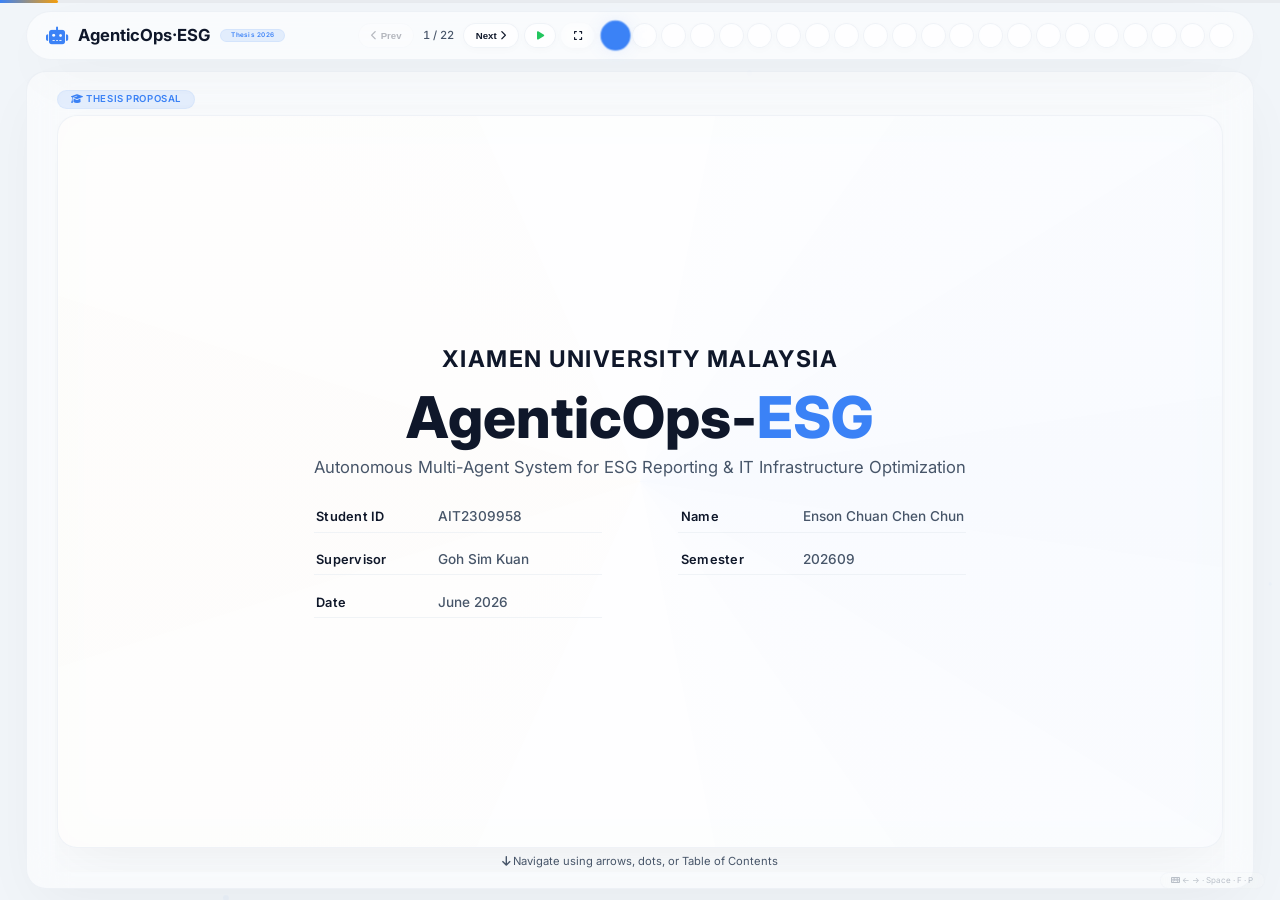
==== index.html @ 926085d3 "Update fmt.Println message from 'Hello' to 'Goodbye'" ====
<!DOCTYPE html>
<html lang="en">
<head>
    <meta charset="UTF-8" />
    <meta name="viewport" content="width=device-width, initial-scale=1.0" />
    <title>AgenticOps-ESG · Responsive Thesis</title>

    <!-- Google Fonts -->
    <link rel="preconnect" href="https://fonts.googleapis.com" />
    <link rel="preconnect" href="https://fonts.gstatic.com" crossorigin />
    <link href="https://fonts.googleapis.com/css2?family=Inter:opsz,wght@14..32,400;14..32,500;14..32,600;14..32,700;14..32,800&display=swap" rel="stylesheet" />

    <!-- Font Awesome -->
    <link rel="stylesheet" href="https://cdnjs.cloudflare.com/ajax/libs/font-awesome/6.5.0/css/all.min.css" />

    <style>
        /* ─── Reset & Base ─── */
        *,
        *::before,
        *::after {
            margin: 0;
            padding: 0;
            box-sizing: border-box;
        }

        :root {
            --primary: #0f172a;
            --primary-light: #1e293b;
            --accent: #3b82f6;
            --accent-light: #93c5fd;
            --accent-glow: rgba(59, 130, 246, 0.12);
            --gold: #f59e0b;
            --gold-dim: rgba(245, 158, 11, 0.06);
            --surface: #f1f5f9;
            --card: rgba(255, 255, 255, 0.75);
            --text: #0f172a;
            --text-light: #475569;
            --border: rgba(226, 232, 240, 0.5);
            --shadow: 0 20px 60px -12px rgba(0, 0, 0, 0.05);
            --shadow-hover: 0 30px 80px -12px rgba(0, 0, 0, 0.10);
            --radius: 20px;
            --radius-sm: 10px;
            --transition: 0.5s cubic-bezier(0.34, 1.56, 0.64, 1);
            --transition-smooth: 0.3s cubic-bezier(0.25, 0.46, 0.45, 0.94);
            --gantt-gap: clamp(2px, 0.3vw, 5px);
            --gantt-label-width: clamp(150px, 18vw, 260px); /* widened for full text */
        }

        html,
        body {
            height: 100%;
            width: 100%;
            overflow: hidden;
            font-family: 'Inter', -apple-system, BlinkMacSystemFont, sans-serif;
            background: var(--surface);
            color: var(--text);
            line-height: 1.5;
            -webkit-font-smoothing: antialiased;
        }

        /* ─── Particles ─── */
        #particles-canvas {
            position: fixed;
            top: 0;
            left: 0;
            width: 100%;
            height: 100%;
            z-index: 0;
            pointer-events: none;
            opacity: 0.2;
        }

        /* ─── Full Screen Container ─── */
        .slide-container {
            height: 100vh;
            width: 100vw;
            display: flex;
            flex-direction: column;
            padding: 1.2vh 2vw 1.2vh 2vw;
            background: transparent;
            overflow: hidden;
            position: relative;
            z-index: 1;
        }

        /* ─── Progress Bar ─── */
        .progress-wrap {
            position: fixed;
            top: 0;
            left: 0;
            width: 100%;
            height: 2.5px;
            background: rgba(0, 0, 0, 0.04);
            z-index: 1000;
            overflow: hidden;
        }
        .progress-bar {
            height: 100%;
            width: 0%;
            background: linear-gradient(90deg, var(--accent), var(--gold), var(--accent));
            background-size: 200% 100%;
            transition: width 0.7s cubic-bezier(0.34, 1.56, 0.64, 1);
            border-radius: 0 2px 2px 0;
            animation: shimmer 3s infinite linear;
            will-change: transform;
        }
        @keyframes shimmer {
            0% {
                background-position: -200% 0;
            }
            100% {
                background-position: 200% 0;
            }
        }

        /* ─── Navigation ─── */
        .slide-nav {
            display: flex;
            justify-content: space-between;
            align-items: center;
            padding: 0.6vh 1.2vw;
            border-radius: 60px;
            background: rgba(255, 255, 255, 0.6);
            backdrop-filter: blur(20px);
            -webkit-backdrop-filter: blur(20px);
            border: 1px solid var(--border);
            box-shadow: var(--shadow);
            flex-shrink: 0;
            flex-wrap: wrap;
            gap: 0.4vh;
            min-height: 5.5vh;
            position: relative;
            z-index: 10;
            margin-bottom: 1.2vh;
        }
        .slide-nav .brand {
            font-weight: 700;
            font-size: clamp(0.85rem, 1.3vw, 1.5rem);
            color: var(--primary);
            display: flex;
            align-items: center;
            gap: clamp(6px, 0.8vw, 12px);
            padding-left: clamp(2px, 0.3vw, 8px);
        }
        .slide-nav .brand i {
            color: var(--accent);
            font-size: clamp(1rem, 1.4vw, 1.7rem);
            animation: pulse-icon 3s ease-in-out infinite;
        }
        @keyframes pulse-icon {
            0%,
            100% {
                transform: scale(1) rotate(0deg);
            }
            50% {
                transform: scale(1.1) rotate(-4deg);
            }
        }
        .slide-nav .brand .badge-full {
            font-size: clamp(0.4rem, 0.5vw, 0.65rem);
            background: var(--accent-glow);
            color: var(--accent);
            padding: 1px 10px;
            border-radius: 40px;
            font-weight: 600;
            letter-spacing: 0.04em;
            border: 1px solid rgba(59, 130, 246, 0.08);
        }
        .slide-nav .controls {
            display: flex;
            align-items: center;
            gap: clamp(3px, 0.4vw, 8px);
        }
        .slide-nav .controls button {
            background: rgba(255, 255, 255, 0.4);
            border: 1px solid var(--border);
            border-radius: 40px;
            padding: 0.3vh 0.9vw;
            font-weight: 600;
            font-size: clamp(0.6rem, 0.75vw, 0.85rem);
            color: var(--text);
            cursor: pointer;
            transition: all var(--transition-smooth);
            display: inline-flex;
            align-items: center;
            gap: clamp(3px, 0.3vw, 6px);
            box-shadow: 0 2px 8px rgba(0, 0, 0, 0.02);
            position: relative;
            overflow: hidden;
            backdrop-filter: blur(4px);
            -webkit-backdrop-filter: blur(4px);
            min-height: 2.8vh;
        }
        .slide-nav .controls button::after {
            content: '';
            position: absolute;
            inset: 0;
            background: var(--accent-glow);
            opacity: 0;
            transition: opacity 0.3s;
            border-radius: 40px;
        }
        .slide-nav .controls button:hover::after {
            opacity: 1;
        }
        .slide-nav .controls button:hover {
            border-color: var(--accent);
            transform: translateY(-1px) scale(1.02);
            box-shadow: 0 6px 20px rgba(59, 130, 246, 0.10);
        }
        .slide-nav .controls button:active {
            transform: scale(0.95);
        }
        .slide-nav .controls button:disabled {
            opacity: 0.3;
            cursor: not-allowed;
            transform: none !important;
            box-shadow: none !important;
        }
        .slide-nav .controls button.fullscreen-btn {
            background: transparent;
            border-color: transparent;
        }
        .slide-nav .controls button.fullscreen-btn:hover {
            background: var(--accent-glow);
            border-color: var(--accent);
        }
        .slide-counter {
            font-weight: 500;
            color: var(--text-light);
            font-size: clamp(0.7rem, 0.8vw, 0.95rem);
            padding: 0 4px;
            min-width: 38px;
            text-align: center;
            font-variant-numeric: tabular-nums;
        }
        .slide-dots {
            display: flex;
            gap: clamp(3px, 0.3vw, 6px);
            margin: 0 clamp(3px, 0.3vw, 8px);
        }
        .slide-dots .dot {
            width: clamp(5px, 0.5vw, 8px);
            height: clamp(5px, 0.5vw, 8px);
            border-radius: 50%;
            background: var(--border);
            transition: all var(--transition);
            cursor: pointer;
            border: none;
            position: relative;
            border: 2px solid transparent;
        }
        .slide-dots .dot::after {
            content: '';
            position: absolute;
            inset: -3px;
            border-radius: 50%;
            border: 2px solid transparent;
            transition: all 0.3s;
        }
        .slide-dots .dot:hover {
            transform: scale(1.3);
            background: var(--accent);
        }
        .slide-dots .dot.active {
            background: var(--accent);
            transform: scale(1.2);
            box-shadow: 0 0 16px var(--accent-glow);
            border-color: var(--accent);
        }
        .slide-dots .dot.active::after {
            border-color: var(--accent);
        }
        .autoplay-btn .fa-play {
            color: #22c55e;
        }
        .autoplay-btn .fa-pause {
            color: #ef4444;
        }

        /* ─── Slides Wrapper ─── */
        .slides-wrapper {
            flex: 1;
            position: relative;
            overflow: hidden;
            border-radius: var(--radius);
            background: rgba(255, 255, 255, 0.5);
            backdrop-filter: blur(20px);
            -webkit-backdrop-filter: blur(20px);
            border: 1px solid var(--border);
            box-shadow: var(--shadow);
            padding: 1.8vh 2.2vw;
            min-height: 0;
            transition: box-shadow 0.4s ease;
            display: flex;
            flex-direction: column;
        }
        .slides-wrapper:hover {
            box-shadow: var(--shadow-hover);
        }

        .slide {
            display: none;
            height: 100%;
            width: 100%;
            overflow-y: auto;
            padding: 0.2vh 0.2vw;
            opacity: 0;
            transform: translateY(12px) scale(0.98);
            transition: opacity 0.5s ease, transform 0.5s ease;
            flex-direction: column;
            flex: 1;
        }
        .slide.active {
            display: flex;
            animation: slideIn 0.6s cubic-bezier(0.34, 1.56, 0.64, 1) forwards;
        }
        @keyframes slideIn {
            0% {
                opacity: 0;
                transform: translateY(20px) scale(0.97);
            }
            100% {
                opacity: 1;
                transform: translateY(0) scale(1);
            }
        }

        .slide::-webkit-scrollbar {
            width: 3px;
        }
        .slide::-webkit-scrollbar-track {
            background: transparent;
        }
        .slide::-webkit-scrollbar-thumb {
            background: var(--border);
            border-radius: 4px;
        }
        .slide::-webkit-scrollbar-thumb:hover {
            background: var(--accent);
        }

        /* ─── Staggered Children ─── */
        .slide .stagger {
            display: flex;
            flex-direction: column;
            flex: 1;
            height: 100%;
            gap: 0.4vh;
        }
        .slide .stagger>* {
            opacity: 0;
            transform: translateY(12px);
            animation: staggerIn 0.5s ease forwards;
            flex-shrink: 0;
        }
        .slide .stagger>*:nth-child(1) {
            animation-delay: 0.04s;
        }
        .slide .stagger>*:nth-child(2) {
            animation-delay: 0.08s;
        }
        .slide .stagger>*:nth-child(3) {
            animation-delay: 0.12s;
        }
        .slide .stagger>*:nth-child(4) {
            animation-delay: 0.16s;
        }
        .slide .stagger>*:nth-child(5) {
            animation-delay: 0.20s;
        }
        .slide .stagger>*:nth-child(6) {
            animation-delay: 0.24s;
        }
        .slide .stagger>*:nth-child(7) {
            animation-delay: 0.28s;
        }
        .slide .stagger>*:nth-child(8) {
            animation-delay: 0.32s;
        }
        .slide .stagger>*:nth-child(9) {
            animation-delay: 0.36s;
        }
        .slide .stagger>*:nth-child(10) {
            animation-delay: 0.40s;
        }
        @keyframes staggerIn {
            0% {
                opacity: 0;
                transform: translateY(12px);
            }
            100% {
                opacity: 1;
                transform: translateY(0);
            }
        }

        /* ─── Typography ─── */
        .slide h1 {
            font-size: clamp(2rem, 3.8vw, 4.8rem);
            font-weight: 800;
            letter-spacing: -0.03em;
            line-height: 1.1;
            color: var(--primary);
            margin-bottom: 0.6vh;
            background: linear-gradient(135deg, var(--primary), var(--accent));
            -webkit-background-clip: text;
            -webkit-text-fill-color: transparent;
            background-clip: text;
        }
        .slide h1 .highlight {
            background: linear-gradient(135deg, var(--accent), var(--gold), var(--accent));
            background-size: 300% 300%;
            -webkit-background-clip: text;
            -webkit-text-fill-color: transparent;
            background-clip: text;
            animation: gradient-shift 5s ease-in-out infinite;
        }
        @keyframes gradient-shift {
            0%,
            100% {
                background-position: 0% 50%;
            }
            50% {
                background-position: 100% 50%;
            }
        }
        .slide h2 {
            font-size: clamp(1.5rem, 2.8vw, 3.5rem);
            font-weight: 700;
            letter-spacing: -0.02em;
            color: var(--primary);
            margin-bottom: 0.6vh;
            display: flex;
            align-items: center;
            gap: clamp(6px, 0.8vw, 14px);
            flex-shrink: 0;
        }
        .slide h2 i {
            color: var(--accent);
            font-size: clamp(1.2rem, 2.2vw, 2.8rem);
            animation: float-icon 4s ease-in-out infinite;
        }
        @keyframes float-icon {
            0%,
            100% {
                transform: translateY(0) rotate(0deg);
            }
            50% {
                transform: translateY(-4px) rotate(3deg);
            }
        }
        .slide h3 {
            font-size: clamp(0.95rem, 1.2vw, 1.5rem);
            font-weight: 600;
            color: var(--primary-light);
            margin: 0.3vh 0 0.2vh 0;
        }
        .slide p,
        .slide li {
            color: var(--text-light);
            font-size: clamp(0.9rem, 1.1vw, 1.4rem);
            line-height: 1.5;
        }
        .slide ul,
        .slide ol {
            padding-left: clamp(12px, 1.2vw, 20px);
            margin: 0.2vh 0 0.4vh 0;
        }
        .slide li {
            margin-bottom: 0.1vh;
            transition: all 0.25s;
            cursor: default;
        }
        .slide li:hover {
            color: var(--primary);
            transform: translateX(4px);
        }
        .slide .tag {
            display: inline-block;
            background: var(--accent-glow);
            color: var(--accent);
            font-weight: 600;
            font-size: clamp(0.6rem, 0.7vw, 0.85rem);
            text-transform: uppercase;
            letter-spacing: 0.06em;
            padding: 0.15vh 1vw;
            border-radius: 40px;
            margin-bottom: 0.4vh;
            border: 1px solid rgba(59, 130, 246, 0.06);
            backdrop-filter: blur(4px);
            -webkit-backdrop-filter: blur(4px);
            flex-shrink: 0;
            width: fit-content;
        }

        /* ─── Front Card ─── */
        .front-card {
            background: rgba(255, 255, 255, 0.5);
            backdrop-filter: blur(20px);
            -webkit-backdrop-filter: blur(20px);
            border-radius: var(--radius);
            padding: 2.5vh 3vw;
            border: 1px solid var(--border);
            margin: 0.2vh 0 0.4vh 0;
            text-align: center;
            transition: all var(--transition);
            position: relative;
            overflow: hidden;
            box-shadow: var(--shadow);
            flex: 1;
            display: flex;
            flex-direction: column;
            justify-content: center;
        }
        .front-card::before {
            content: '';
            position: absolute;
            top: -50%;
            left: -50%;
            width: 200%;
            height: 200%;
            background: conic-gradient(from 0deg, transparent, var(--accent-glow), transparent, var(--gold-dim), transparent);
            animation: spin-glow 15s linear infinite;
            opacity: 0.25;
            pointer-events: none;
        }
        @keyframes spin-glow {
            0% {
                transform: rotate(0deg);
            }
            100% {
                transform: rotate(360deg);
            }
        }
        .front-card:hover {
            border-color: var(--accent);
            transform: translateY(-2px);
            box-shadow: var(--shadow-hover);
        }

        /* ─── Front Page Info Grid ─── */
        .front-card .uni-name {
            font-size: clamp(1.2rem, 1.8vw, 2.4rem);
            font-weight: 700;
            color: var(--primary);
            letter-spacing: 0.06em;
            position: relative;
            z-index: 1;
            padding: 0.2vh 0;
        }
        .front-card .thesis-title {
            font-size: clamp(2.2rem, 4.5vw, 6rem);
            font-weight: 800;
            color: var(--primary);
            margin: 0.6vh 0 0.2vh 0;
            line-height: 1.1;
            position: relative;
            z-index: 1;
            padding: 0.2vh 0;
        }
        .front-card .thesis-title .hl {
            color: var(--accent);
        }
        .front-card .subtitle {
            font-size: clamp(0.9rem, 1.3vw, 1.7rem);
            color: var(--text-light);
            margin-bottom: 0.8vh;
            position: relative;
            z-index: 1;
            padding: 0.2vh 0;
        }
        .front-card .info-grid {
            display: grid;
            grid-template-columns: 1fr 1fr;
            gap: 1.2vh 6vw;
            max-width: 680px;
            margin: 0 auto;
            text-align: left;
            position: relative;
            z-index: 1;
            padding: 0.4vh 0;
        }
        .front-card .info-grid .info-item {
            display: flex;
            align-items: baseline;
            gap: 12px;
            padding: 0.6vh 0.2vw;
            border-bottom: 1px solid var(--border);
            transition: all 0.25s;
            min-width: 0;
        }
        .front-card .info-grid .info-item:hover {
            border-bottom-color: var(--accent);
            transform: translateX(4px);
        }
        .front-card .info-grid .info-item .label {
            font-weight: 600;
            color: var(--primary);
            min-width: clamp(80px, 10vw, 110px);
            font-size: clamp(0.8rem, 0.9vw, 1.1rem);
            flex-shrink: 0;
            letter-spacing: 0.02em;
        }
        .front-card .info-grid .info-item .value {
            color: var(--text-light);
            font-size: clamp(0.85rem, 0.95vw, 1.15rem);
            word-break: break-word;
            flex: 1;
            font-weight: 500;
        }

        /* ─── TOC ─── */
        .toc-detailed {
            display: grid;
            grid-template-columns: 1fr 1fr;
            gap: 0.2vh 1.2vw;
            margin: 0.3vh 0 0.2vh 0;
            align-content: start;
            flex: 1;
            padding: 0.2vh 0;
        }
        .toc-detailed .toc-item {
            display: flex;
            align-items: center;
            gap: 8px;
            padding: 0.3vh 0.6vw;
            border-radius: var(--radius-sm);
            border: 1px solid var(--border);
            cursor: pointer;
            transition: all var(--transition);
            background: rgba(255, 255, 255, 0.3);
            backdrop-filter: blur(4px);
            -webkit-backdrop-filter: blur(4px);
            text-decoration: none;
            color: var(--text);
        }
        .toc-detailed .toc-item:hover {
            background: var(--accent-glow);
            transform: translateX(4px) scale(1.01);
            border-color: var(--accent);
            box-shadow: 0 4px 16px rgba(59, 130, 246, 0.04);
            color: var(--accent);
        }
        .toc-detailed .toc-item .toc-num {
            font-weight: 700;
            color: var(--accent);
            min-width: 24px;
            font-size: clamp(0.7rem, 0.8vw, 1rem);
        }
        .toc-detailed .toc-item .toc-title {
            font-weight: 500;
            font-size: clamp(0.75rem, 0.85vw, 1.05rem);
        }
        .toc-detailed .toc-item .toc-sub {
            font-size: clamp(0.6rem, 0.7vw, 0.85rem);
            color: var(--text-light);
            margin-left: 2px;
        }
        .toc-detailed .toc-item .toc-sub::before {
            content: "· ";
        }

        /* ─── Cards ─── */
        .intro-grid,
        .prob-grid {
            display: grid;
            gap: 0.6vh 0.8vw;
            margin: 0.3vh 0 0.4vh 0;
            flex: 1;
            padding: 0.1vh 0;
        }
        .intro-grid {
            grid-template-columns: 1fr 1fr;
        }
        .prob-grid {
            grid-template-columns: repeat(3, 1fr);
        }

        .intro-grid .intro-card,
        .prob-grid .prob-card {
            background: rgba(255, 255, 255, 0.5);
            backdrop-filter: blur(10px);
            -webkit-backdrop-filter: blur(10px);
            border-radius: var(--radius-sm);
            padding: 1.2vh 1.2vw;
            border: 1px solid var(--border);
            transition: all var(--transition);
            cursor: default;
            box-shadow: var(--shadow);
            display: flex;
            flex-direction: column;
        }
        .intro-grid .intro-card:hover,
        .prob-grid .prob-card:hover {
            transform: translateY(-4px) scale(1.01);
            box-shadow: var(--shadow-hover);
            border-color: var(--accent);
        }
        .intro-grid .intro-card .card-icon,
        .prob-grid .prob-card .prob-icon {
            font-size: clamp(1.4rem, 2vw, 2.6rem);
            color: var(--accent);
            margin-bottom: 0.2vh;
            transition: all 0.4s;
        }
        .intro-grid .intro-card:hover .card-icon,
        .prob-grid .prob-card:hover .prob-icon {
            transform: scale(1.1) rotate(-6deg);
        }
        .intro-grid .intro-card ul,
        .prob-grid .prob-card ul {
            font-size: clamp(0.85rem, 1vw, 1.2rem);
            padding-left: 14px;
            flex: 1;
            margin: 0.1vh 0;
        }
        .intro-grid .intro-card h3,
        .prob-grid .prob-card .prob-title {
            font-weight: 700;
            font-size: clamp(0.9rem, 1.05vw, 1.3rem);
            color: var(--primary);
            margin-bottom: 0.1vh;
        }
        .prob-grid .prob-card .prob-icon {
            color: #ef4444;
        }
        .prob-grid .prob-card:nth-child(2) .prob-icon {
            color: #f59e0b;
        }
        .prob-grid .prob-card:nth-child(3) .prob-icon {
            color: #8b5cf6;
        }
        .prob-grid .prob-card {
            border-top: 3px solid #ef4444;
        }
        .prob-grid .prob-card:nth-child(2) {
            border-top-color: #f59e0b;
        }
        .prob-grid .prob-card:nth-child(3) {
            border-top-color: #8b5cf6;
        }

        .obj-grid {
            display: grid;
            grid-template-columns: repeat(3, 1fr);
            gap: 0.6vh 0.8vw;
            margin: 0.3vh 0 0.4vh 0;
            flex: 1;
            padding: 0.1vh 0;
        }
        .obj-grid .obj-card {
            background: rgba(255, 255, 255, 0.5);
            backdrop-filter: blur(10px);
            -webkit-backdrop-filter: blur(10px);
            border-radius: var(--radius-sm);
            padding: 1.2vh 1.2vw;
            border: 1px solid var(--border);
            transition: all var(--transition);
            text-align: center;
            cursor: default;
            position: relative;
            overflow: hidden;
            box-shadow: var(--shadow);
            display: flex;
            flex-direction: column;
            justify-content: center;
        }
        .obj-grid .obj-card::after {
            content: '';
            position: absolute;
            bottom: 0;
            left: 0;
            right: 0;
            height: 3px;
            background: linear-gradient(90deg, var(--accent), var(--gold));
            transform: scaleX(0);
            transition: transform 0.4s ease;
        }
        .obj-grid .obj-card:hover::after {
            transform: scaleX(1);
        }
        .obj-grid .obj-card:hover {
            transform: translateY(-4px) scale(1.01);
            border-color: var(--accent);
            box-shadow: var(--shadow-hover);
        }
        .obj-grid .obj-card .obj-icon {
            font-size: clamp(2rem, 2.8vw, 3.6rem);
            color: var(--accent);
            margin-bottom: 0.3vh;
            transition: all 0.4s;
        }
        .obj-grid .obj-card:hover .obj-icon {
            transform: scale(1.12) rotate(-8deg);
        }
        .obj-grid .obj-card .obj-title {
            font-weight: 700;
            font-size: clamp(0.9rem, 1.05vw, 1.3rem);
            color: var(--primary);
            margin-bottom: 0.1vh;
        }
        .obj-grid .obj-card .obj-desc {
            font-size: clamp(0.8rem, 0.95vw, 1.15rem);
            color: var(--text-light);
        }

        /* ─── Workflow ─── */
        .workflow-flow {
            display: flex;
            flex-wrap: wrap;
            gap: 0;
            margin: 0.3vh 0 0.4vh 0;
            background: rgba(255, 255, 255, 0.3);
            backdrop-filter: blur(10px);
            -webkit-backdrop-filter: blur(10px);
            border-radius: var(--radius-sm);
            padding: 0.6vh 0.4vw;
            border: 1px solid var(--border);
            align-items: stretch;
            justify-content: center;
            box-shadow: var(--shadow);
            flex: 1;
        }
        .workflow-flow .wf-step {
            flex: 1 1 clamp(60px, 10vw, 120px);
            background: rgba(255, 255, 255, 0.5);
            border-radius: var(--radius-sm);
            padding: 0.5vh 0.4vw;
            border: 1px solid var(--border);
            margin: 0 0.2vw;
            text-align: center;
            transition: all var(--transition);
            min-width: 55px;
            cursor: default;
            display: flex;
            flex-direction: column;
            align-items: center;
            justify-content: center;
            backdrop-filter: blur(4px);
            -webkit-backdrop-filter: blur(4px);
        }
        .workflow-flow .wf-step:hover {
            border-color: var(--accent);
            transform: translateY(-4px) scale(1.03);
            box-shadow: var(--shadow-hover);
            z-index: 2;
            background: rgba(255, 255, 255, 0.7);
        }
        .workflow-flow .wf-step .step-icon {
            font-size: clamp(1.2rem, 1.8vw, 2.4rem);
            color: var(--accent);
            margin-bottom: 0.1vh;
            transition: all 0.4s;
        }
        .workflow-flow .wf-step:hover .step-icon {
            transform: scale(1.15) rotate(-10deg);
        }
        .workflow-flow .wf-step .step-title {
            font-weight: 700;
            font-size: clamp(0.7rem, 0.8vw, 1rem);
            color: var(--primary);
        }
        .workflow-flow .wf-step .step-desc {
            font-size: clamp(0.5rem, 0.6vw, 0.75rem);
            color: var(--text-light);
            margin-top: 0.1vh;
        }
        .workflow-arrow {
            display: flex;
            align-items: center;
            justify-content: center;
            font-size: clamp(1rem, 1.2vw, 1.6rem);
            color: var(--accent);
            padding: 0 0.1vw;
            flex: 0 0 clamp(14px, 1.5vw, 26px);
            animation: arrow-pulse 2s ease-in-out infinite;
        }
        @keyframes arrow-pulse {
            0%,
            100% {
                transform: translateX(0);
                opacity: 0.4;
            }
            50% {
                transform: translateX(4px);
                opacity: 1;
            }
        }

        /* ─── Phase Diagrams ─── */
        .phase-diagram {
            display: flex;
            flex-wrap: wrap;
            gap: 0;
            margin: 0.3vh 0 0.4vh 0;
            background: rgba(255, 255, 255, 0.3);
            backdrop-filter: blur(10px);
            -webkit-backdrop-filter: blur(10px);
            border-radius: var(--radius-sm);
            padding: 0.6vh 0.6vw;
            border: 1px solid var(--border);
            align-items: stretch;
            box-shadow: var(--shadow);
            flex: 1;
        }
        .phase-diagram .phase-block {
            flex: 1 1 clamp(100px, 15vw, 200px);
            background: rgba(255, 255, 255, 0.5);
            border-radius: var(--radius-sm);
            padding: 0.6vh 0.8vw;
            border: 1px solid var(--border);
            margin: 0 0.2vw;
            transition: all var(--transition);
            cursor: default;
            display: flex;
            flex-direction: column;
            backdrop-filter: blur(4px);
            -webkit-backdrop-filter: blur(4px);
        }
        .phase-diagram .phase-block:hover {
            border-color: var(--accent);
            transform: translateY(-4px) scale(1.02);
            box-shadow: var(--shadow-hover);
            z-index: 2;
            background: rgba(255, 255, 255, 0.7);
        }
        .phase-diagram .phase-block .phase-title {
            font-weight: 800;
            font-size: clamp(0.9rem, 1.1vw, 1.4rem);
            color: var(--primary);
            border-bottom: 2px solid var(--accent);
            padding-bottom: 0.2vh;
            margin-bottom: 0.2vh;
        }
        .phase-diagram .phase-block .phase-title .num {
            color: var(--accent);
            margin-right: 4px;
        }
        .phase-diagram .phase-block ul {
            list-style: none;
            padding: 0;
            margin: 0;
            font-size: clamp(0.7rem, 0.8vw, 1rem);
            flex: 1;
        }
        .phase-diagram .phase-block ul li {
            padding: 0.1vh 0;
            border-bottom: 1px dashed var(--border);
            color: var(--text-light);
            transition: all 0.2s;
        }
        .phase-diagram .phase-block ul li:last-child {
            border-bottom: 0;
        }
        .phase-diagram .phase-block:hover ul li {
            color: var(--primary);
            transform: translateX(4px);
        }
        .phase-arrow-vis {
            display: flex;
            align-items: center;
            justify-content: center;
            font-size: clamp(1.2rem, 1.8vw, 2.4rem);
            color: var(--accent);
            padding: 0 0.2vw;
            flex: 0 0 clamp(20px, 2vw, 36px);
            animation: arrow-pulse 2s ease-in-out infinite;
        }

        /* ─── Research Phase 3-5 Grid ─── */
        .phase-grid {
            display: grid;
            grid-template-columns: repeat(3, 1fr);
            gap: 0.4vh 0.8vw;
            margin: 0.3vh 0 0.4vh 0;
            flex: 1;
            padding: 0.1vh 0;
        }
        .phase-grid .phase-card {
            background: rgba(255, 255, 255, 0.5);
            backdrop-filter: blur(10px);
            -webkit-backdrop-filter: blur(10px);
            border-radius: var(--radius-sm);
            padding: 1vh 1vw;
            border: 1px solid var(--border);
            transition: all var(--transition);
            cursor: default;
            box-shadow: var(--shadow);
            display: flex;
            flex-direction: column;
        }
        .phase-grid .phase-card:hover {
            transform: translateY(-4px) scale(1.01);
            border-color: var(--accent);
            box-shadow: var(--shadow-hover);
            background: rgba(255, 255, 255, 0.7);
        }
        .phase-grid .phase-card .p-title {
            font-weight: 700;
            font-size: clamp(1rem, 1.25vw, 1.5rem);
            color: var(--primary);
            margin-bottom: 0.2vh;
            border-bottom: 2px solid var(--gold);
            padding-bottom: 0.2vh;
        }
        .phase-grid .phase-card .cycle-row {
            display: flex;
            flex-wrap: wrap;
            gap: 0.2vh 0.4vw;
            margin-top: 0.1vh;
        }
        .phase-grid .phase-card .cycle-row .cycle-item {
            background: rgba(255, 255, 255, 0.4);
            border: 1px solid var(--border);
            border-radius: var(--radius-sm);
            padding: 0.3vh 0.5vw;
            flex: 1 1 60px;
            font-size: clamp(0.75rem, 0.85vw, 1.05rem);
            font-weight: 500;
            color: var(--text);
            text-align: center;
            transition: all var(--transition);
            cursor: default;
        }
        .phase-grid .phase-card .cycle-row .cycle-item:hover {
            border-color: var(--accent);
            background: var(--accent-glow);
            transform: scale(1.04) translateY(-2px);
        }
        .phase-grid .phase-card .cycle-row .cycle-item .c-label {
            font-weight: 700;
            color: var(--primary);
        }
        .phase-grid .phase-card .cycle-row .cycle-item .c-desc {
            font-weight: 400;
            color: var(--text-light);
            font-size: clamp(0.6rem, 0.7vw, 0.85rem);
        }
        .phase-grid .phase-card .cycle-detail {
            font-size: clamp(0.7rem, 0.85vw, 1.05rem);
            color: var(--text-light);
            margin-top: 0.2vh;
            padding: 0.3vh 0.5vw;
            background: rgba(255, 255, 255, 0.3);
            border-radius: 4px;
            border: 1px solid var(--border);
            backdrop-filter: blur(4px);
            -webkit-backdrop-filter: blur(4px);
        }

        /* ─── Architecture Visual ─── */
        .arch-visual {
            display: flex;
            flex-direction: column;
            gap: 0.2vh;
            margin: 0.2vh 0 0.3vh 0;
            border-radius: var(--radius-sm);
            overflow: hidden;
            border: 1px solid var(--border);
            background: rgba(255, 255, 255, 0.3);
            backdrop-filter: blur(10px);
            -webkit-backdrop-filter: blur(10px);
            box-shadow: var(--shadow);
            flex: 1;
        }
        .arch-visual .arch-row {
            display: flex;
            align-items: stretch;
            transition: all var(--transition);
            padding: 0.3vh 0.8vw;
            gap: 0.4vw;
            cursor: default;
            position: relative;
            border-left: 4px solid transparent;
            flex: 1;
        }
        .arch-visual .arch-row:hover {
            transform: scale(1.005) translateX(4px);
            background: rgba(255, 255, 255, 0.5);
            box-shadow: var(--shadow);
        }
        .arch-visual .arch-row .layer-label {
            font-weight: 700;
            font-size: clamp(0.7rem, 0.85vw, 1.05rem);
            min-width: clamp(80px, 10vw, 150px);
            display: flex;
            align-items: center;
            gap: clamp(4px, 0.4vw, 8px);
            color: var(--primary);
            transition: all 0.3s;
        }
        .arch-visual .arch-row:hover .layer-label {
            color: var(--accent);
        }
        .arch-visual .arch-row .layer-label i {
            font-size: clamp(0.8rem, 1vw, 1.3rem);
            transition: all 0.4s;
        }
        .arch-visual .arch-row:hover .layer-label i {
            transform: scale(1.15) rotate(-6deg);
        }
        .arch-visual .arch-row .layer-components {
            display: flex;
            flex-wrap: wrap;
            align-items: center;
            gap: 0.1vh 0.3vw;
            flex: 1;
        }
        .arch-visual .arch-row .layer-components .comp {
            background: rgba(255, 255, 255, 0.4);
            backdrop-filter: blur(4px);
            -webkit-backdrop-filter: blur(4px);
            border-radius: 40px;
            padding: 0.1vh 0.5vw;
            font-size: clamp(0.55rem, 0.65vw, 0.8rem);
            font-weight: 500;
            border: 1px solid var(--border);
            color: var(--text);
            white-space: nowrap;
            transition: all 0.3s;
        }
        .arch-visual .arch-row:hover .layer-components .comp {
            background: rgba(255, 255, 255, 0.8);
            transform: scale(1.03);
            border-color: var(--accent);
        }
        .arch-visual .arch-row.l6 {
            border-left-color: #06b6d4;
        }
        .arch-visual .arch-row.l5 {
            border-left-color: #ef4444;
        }
        .arch-visual .arch-row.l4 {
            border-left-color: #f59e0b;
        }
        .arch-visual .arch-row.l3 {
            border-left-color: #8b5cf6;
        }
        .arch-visual .arch-row.l2 {
            border-left-color: #3b82f6;
        }
        .arch-visual .arch-row.l1 {
            border-left-color: #22c55e;
        }

        /* ─── Layer Detail ─── */
        .layer-detail {
            background: rgba(255, 255, 255, 0.4);
            backdrop-filter: blur(10px);
            -webkit-backdrop-filter: blur(10px);
            border-radius: var(--radius-sm);
            padding: 0.8vh 1vw;
            margin-bottom: 0.3vh;
            border-left: 4px solid var(--accent);
            transition: all var(--transition);
            cursor: default;
            border: 1px solid var(--border);
            box-shadow: var(--shadow);
        }
        .layer-detail:hover {
            transform: translateX(4px) scale(1.005);
            box-shadow: var(--shadow-hover);
            background: rgba(255, 255, 255, 0.6);
        }
        .layer-detail .layer-head {
            font-weight: 700;
            font-size: clamp(0.95rem, 1.2vw, 1.4rem);
            color: var(--primary);
            display: flex;
            align-items: center;
            gap: clamp(4px, 0.4vw, 8px);
        }
        .layer-detail .layer-tags {
            display: flex;
            flex-wrap: wrap;
            gap: 0.15vh 0.3vw;
            margin: 0.2vh 0;
        }
        .layer-detail .layer-tags span {
            background: rgba(255, 255, 255, 0.5);
            border: 1px solid var(--border);
            border-radius: 40px;
            padding: 0.1vh 0.6vw;
            font-size: clamp(0.7rem, 0.8vw, 1rem);
            color: var(--text-light);
            font-weight: 500;
            transition: all 0.3s;
        }
        .layer-detail:hover .layer-tags span {
            border-color: var(--accent);
            background: var(--accent-glow);
            transform: scale(1.03);
        }
        .layer-detail .layer-desc {
            font-size: clamp(0.8rem, 0.95vw, 1.15rem);
            color: var(--text-light);
            margin-top: 0.1vh;
        }

        /* ─── Stat Cards ─── */
        .stat-card {
            background: rgba(255, 255, 255, 0.4);
            backdrop-filter: blur(10px);
            -webkit-backdrop-filter: blur(10px);
            border-radius: var(--radius-sm);
            padding: 0.6vh 0.8vw;
            border: 1px solid var(--border);
            transition: all var(--transition);
            cursor: default;
            box-shadow: var(--shadow);
        }
        .stat-card:hover {
            transform: translateY(-4px) scale(1.01);
            border-color: var(--accent);
            box-shadow: var(--shadow-hover);
            background: rgba(255, 255, 255, 0.6);
        }
        .stat-card .number {
            font-size: clamp(1.8rem, 3vw, 4rem);
            font-weight: 800;
            color: var(--primary);
        }
        .stat-card .number .accent {
            color: var(--accent);
        }
        .stat-card .icon {
            font-size: clamp(1.2rem, 1.6vw, 2rem);
            color: var(--accent);
            margin-bottom: 0.1vh;
            transition: all 0.4s;
        }
        .stat-card:hover .icon {
            transform: scale(1.12) rotate(-6deg);
        }
        .stat-card .label {
            font-size: clamp(0.75rem, 0.85vw, 1.05rem);
            color: var(--text-light);
            font-weight: 500;
        }
        .stat-card ul {
            font-size: clamp(0.7rem, 0.8vw, 1rem);
            padding-left: 14px;
            margin: 0.1vh 0;
        }

        /* ─── Gantt Chart – Detailed & Structured ─── */
        .gantt-container {
            background: rgba(255, 255, 255, 0.3);
            backdrop-filter: blur(10px);
            -webkit-backdrop-filter: blur(10px);
            border-radius: var(--radius-sm);
            padding: 0.6vh 0.6vw;
            border: 1px solid var(--border);
            margin: 0.2vh 0 0.3vh 0;
            overflow-x: auto;
            box-shadow: var(--shadow);
            flex: 1;
            display: flex;
            flex-direction: column;
            min-height: 0;
        }

        .gantt-week-labels {
            display: grid;
            grid-template-columns: var(--gantt-label-width) repeat(12, 1fr);
            gap: var(--gantt-gap);
            padding: 0.1vh 0 0.15vh 0;
            font-size: clamp(0.4rem, 0.5vw, 0.6rem);
            font-weight: 600;
            color: var(--text-light);
            border-bottom: 2px solid var(--border);
            flex-shrink: 0;
            margin-bottom: 0.1vh;
        }
        .gantt-week-labels .label-placeholder {
            font-weight: 700;
            color: var(--primary);
            text-align: right;
            padding-right: 0.3vw;
            font-size: clamp(0.45rem, 0.55vw, 0.7rem);
            white-space: nowrap;
        }
        .gantt-week-labels .week-label {
            text-align: center;
            transition: all 0.25s;
            min-width: 0;
            font-size: clamp(0.35rem, 0.45vw, 0.55rem);
            padding: 0.1vh 0;
        }
        .gantt-week-labels .week-label:hover {
            color: var(--accent);
            transform: scale(1.05);
        }

        .gantt-rows {
            display: flex;
            flex-direction: column;
            flex: 1;
            gap: 0.08vh;
            padding-top: 0.1vh;
            min-height: 0;
        }

        .gantt-row {
            display: grid;
            grid-template-columns: var(--gantt-label-width) repeat(12, 1fr);
            gap: var(--gantt-gap);
            align-items: center;
            padding: 0.05vh 0;
            border-bottom: 1px solid var(--border);
            transition: all 0.2s;
            flex-shrink: 0;
            min-height: clamp(14px, 1.6vh, 22px);
        }
        .gantt-row:last-child {
            border-bottom: 0;
        }
        .gantt-row:hover {
            background: var(--accent-glow);
            border-radius: 4px;
            padding: 0.05vh 0.1vw;
        }

        .gantt-row .gantt-label {
            font-weight: 500;
            font-size: clamp(0.45rem, 0.55vw, 0.7rem);
            color: var(--text);
            flex-shrink: 0;
            padding-right: 0.2vw;
            text-align: right;
            white-space: nowrap;
            overflow: visible !important;  /* ensure full text visible */
            text-overflow: clip;
            transition: all 0.2s;
            min-width: 0;
        }
        .gantt-row:hover .gantt-label {
            color: var(--primary);
            font-weight: 600;
        }
        .gantt-row .gantt-label .indent {
            display: inline-block;
            width: clamp(6px, 0.6vw, 12px);
        }
        .gantt-row .gantt-label .phase-badge {
            display: inline-block;
            background: var(--primary);
            color: #fff;
            font-size: clamp(0.3rem, 0.35vw, 0.45rem);
            font-weight: 700;
            padding: 0.02vh 0.3vw;
            border-radius: 20px;
            margin-right: 2px;
            letter-spacing: 0.03em;
        }
        .gantt-row .gantt-label .phase-badge.p1 {
            background: #3b82f6;
        }
        .gantt-row .gantt-label .phase-badge.p2 {
            background: #8b5cf6;
        }
        .gantt-row .gantt-label .phase-badge.p3 {
            background: #f59e0b;
        }
        .gantt-row .gantt-label .phase-badge.m {
            background: #22c55e;
        }
        .gantt-row.gantt-header .gantt-label {
            font-weight: 800;
            color: var(--primary);
            font-size: clamp(0.55rem, 0.7vw, 0.85rem);
            letter-spacing: 0.02em;
        }
        .gantt-row.gantt-header {
            border-bottom: 2px solid var(--primary);
            background: rgba(255, 255, 255, 0.2);
            border-radius: 4px;
            min-height: clamp(18px, 2vh, 26px);
        }
        .gantt-row.gantt-header:hover {
            background: rgba(255, 255, 255, 0.3);
        }

        .gantt-row .gantt-cell {
            background: rgba(255, 255, 255, 0.06);
            border-radius: 2px;
            height: clamp(10px, 1.2vh, 16px);
            transition: all 0.2s;
            position: relative;
            min-height: 3px;
        }
        .gantt-row .gantt-cell.has-bar {
            background: transparent;
        }

        .gantt-row .gantt-cell .gantt-bar {
            position: absolute;
            inset: 0;
            border-radius: 3px;
            font-size: clamp(0.25rem, 0.35vw, 0.45rem);
            font-weight: 600;
            color: #fff;
            display: flex;
            align-items: center;
            justify-content: center;
            padding: 0 clamp(1px, 0.1vw, 3px);
            white-space: nowrap;
            overflow: hidden;
            text-overflow: ellipsis;
            transition: all var(--transition-smooth);
            cursor: default;
            box-shadow: 0 1px 4px rgba(0, 0, 0, 0.06);
            min-height: 100%;
            width: 100%;
        }
        .gantt-row .gantt-cell .gantt-bar:hover {
            transform: scaleY(1.15) scaleX(1.04);
            filter: brightness(1.10);
            box-shadow: 0 2px 10px rgba(0, 0, 0, 0.08);
            z-index: 3;
        }

        .gantt-row .gantt-cell .gantt-bar .bar-label {
            font-size: clamp(0.25rem, 0.35vw, 0.45rem);
            font-weight: 600;
            letter-spacing: 0.02em;
            text-shadow: 0 1px 4px rgba(0, 0, 0, 0.15);
        }

        /* ─── Milestone row ─── */
        .gantt-row.gantt-milestone {
            border-top: 2px solid var(--accent);
            border-bottom: 2px solid var(--accent);
            background: rgba(59, 130, 246, 0.06);
            min-height: clamp(18px, 2vh, 26px);
        }
        .gantt-row.gantt-milestone .gantt-label {
            font-weight: 800;
            color: var(--accent);
            font-size: clamp(0.5rem, 0.6vw, 0.75rem);
        }
        .gantt-row.gantt-milestone .gantt-cell .gantt-bar {
            background: #22c55e !important;
            font-size: clamp(0.2rem, 0.3vw, 0.4rem);
            font-weight: 700;
            box-shadow: 0 1px 6px rgba(34, 197, 94, 0.2);
        }
        .gantt-row.gantt-milestone .gantt-cell .gantt-bar:hover {
            box-shadow: 0 2px 12px rgba(34, 197, 94, 0.3);
        }

        .gantt-container .gantt-legend {
            display: flex;
            flex-wrap: wrap;
            gap: 0.15vh 0.5vw;
            margin-top: 0.2vh;
            padding-top: 0.2vh;
            border-top: 1px solid var(--border);
            flex-shrink: 0;
        }
        .gantt-container .gantt-legend span {
            font-size: clamp(0.4rem, 0.5vw, 0.65rem);
            display: flex;
            align-items: center;
            gap: 3px;
            color: var(--text-light);
            transition: all 0.25s;
            cursor: default;
        }
        .gantt-container .gantt-legend span:hover {
            color: var(--primary);
            transform: scale(1.04);
        }
        .gantt-container .gantt-legend .swatch {
            width: clamp(5px, 0.5vw, 10px);
            height: clamp(5px, 0.5vw, 10px);
            border-radius: 3px;
            transition: all 0.3s;
            box-shadow: 0 1px 4px rgba(0, 0, 0, 0.04);
            flex-shrink: 0;
        }
        .gantt-container .gantt-legend span:hover .swatch {
            transform: scale(1.08);
        }

        /* ─── Milestones (standalone) ─── */
        .milestone-timeline {
            display: flex;
            flex-direction: column;
            gap: 0.2vh;
            margin: 0.2vh 0 0.3vh 0;
            padding: 0.8vh 1vw;
            background: rgba(255, 255, 255, 0.3);
            backdrop-filter: blur(10px);
            -webkit-backdrop-filter: blur(10px);
            border-radius: var(--radius-sm);
            border: 1px solid var(--border);
            position: relative;
            box-shadow: var(--shadow);
            flex: 1;
        }
        .milestone-timeline::before {
            content: '';
            position: absolute;
            left: clamp(14px, 1.5vw, 28px);
            top: 1.5vh;
            bottom: 1.5vh;
            width: 2px;
            background: var(--border);
            border-radius: 4px;
        }
        .milestone-timeline .ms-item {
            display: flex;
            align-items: flex-start;
            gap: clamp(6px, 0.6vw, 12px);
            position: relative;
            padding-left: 2px;
            transition: all 0.25s;
            cursor: default;
        }
        .milestone-timeline .ms-item:hover {
            transform: translateX(4px);
        }
        .milestone-timeline .ms-item .ms-marker {
            width: clamp(14px, 1.4vw, 22px);
            height: clamp(14px, 1.4vw, 22px);
            border-radius: 50%;
            background: var(--accent);
            color: #fff;
            display: flex;
            align-items: center;
            justify-content: center;
            font-weight: 700;
            font-size: clamp(0.4rem, 0.5vw, 0.65rem);
            flex-shrink: 0;
            z-index: 1;
            border: 2px solid rgba(255, 255, 255, 0.8);
            box-shadow: 0 0 0 2px var(--accent), 0 4px 12px rgba(59, 130, 246, 0.12);
            transition: all var(--transition);
        }
        .milestone-timeline .ms-item:hover .ms-marker {
            transform: scale(1.15);
            box-shadow: 0 0 0 4px var(--accent), 0 0 20px var(--accent-glow);
        }
        .milestone-timeline .ms-item .ms-marker.gold {
            background: var(--gold);
            box-shadow: 0 0 0 2px var(--gold), 0 4px 12px rgba(245, 158, 11, 0.12);
            color: var(--primary);
        }
        .milestone-timeline .ms-item .ms-marker.green {
            background: #22c55e;
            box-shadow: 0 0 0 2px #22c55e, 0 4px 12px rgba(34, 197, 94, 0.12);
        }
        .milestone-timeline .ms-item .ms-content {
            background: rgba(255, 255, 255, 0.5);
            border-radius: var(--radius-sm);
            padding: 0.2vh 0.6vw;
            border: 1px solid var(--border);
            flex: 1;
            transition: all 0.25s;
            backdrop-filter: blur(4px);
            -webkit-backdrop-filter: blur(4px);
        }
        .milestone-timeline .ms-item:hover .ms-content {
            border-color: var(--accent);
            box-shadow: var(--shadow-hover);
            background: rgba(255, 255, 255, 0.7);
        }
        .milestone-timeline .ms-item .ms-content .ms-title {
            font-weight: 700;
            color: var(--primary);
            font-size: clamp(0.7rem, 0.8vw, 1rem);
        }
        .milestone-timeline .ms-item .ms-content .ms-desc {
            font-size: clamp(0.6rem, 0.7vw, 0.85rem);
            color: var(--text-light);
        }
        .milestone-timeline .ms-item .ms-content .ms-week {
            font-size: clamp(0.55rem, 0.65vw, 0.8rem);
            font-weight: 600;
            color: var(--accent);
            margin-top: 0.1vh;
        }

        /* ─── References ─── */
        .ref-list {
            display: grid;
            grid-template-columns: 1fr 1fr;
            gap: 0.1vh 1vw;
            margin: 0.2vh 0 0.3vh 0;
            flex: 1;
            align-content: start;
            padding: 0.1vh 0;
        }
        .ref-list .ref-item {
            font-size: clamp(0.55rem, 0.65vw, 0.8rem);
            color: var(--text-light);
            padding: 0.1vh 0;
            border-bottom: 1px solid var(--border);
            transition: all 0.25s;
        }
        .ref-list .ref-item:hover {
            color: var(--primary);
            transform: translateX(4px);
            border-bottom-color: var(--accent);
        }
        .ref-list .ref-item .ref-num {
            font-weight: 700;
            color: var(--accent);
            margin-right: 4px;
        }

        /* ─── Callout ─── */
        .callout {
            background: var(--gold-dim);
            border-radius: var(--radius-sm);
            padding: 0.4vh 1vw;
            border-left: 4px solid var(--gold);
            margin: 0.2vh 0;
            transition: all 0.3s;
            flex-shrink: 0;
            border: 1px solid rgba(245, 158, 11, 0.06);
            backdrop-filter: blur(4px);
            -webkit-backdrop-filter: blur(4px);
            box-shadow: var(--shadow);
        }
        .callout:hover {
            transform: translateX(4px);
            box-shadow: var(--shadow-hover);
        }
        .callout strong {
            color: var(--primary);
        }
        .callout i {
            margin-right: 6px;
            color: var(--gold);
        }

        /* ─── Grids ─── */
        .grid-2 {
            display: grid;
            grid-template-columns: 1fr 1fr;
            gap: 0.4vh 0.6vw;
            margin: 0.2vh 0 0.3vh 0;
            flex: 1;
            padding: 0.1vh 0;
        }
        .grid-3 {
            display: grid;
            grid-template-columns: repeat(3, 1fr);
            gap: 0.4vh 0.6vw;
            margin: 0.2vh 0 0.3vh 0;
            flex: 1;
            padding: 0.1vh 0;
        }
        .mt-8 {
            margin-top: 0.2vh;
        }
        .mt-16 {
            margin-top: 0.4vh;
        }
        .mb-8 {
            margin-bottom: 0.2vh;
        }
        .mb-16 {
            margin-bottom: 0.4vh;
        }
        .text-muted {
            color: var(--text-light);
            font-size: clamp(0.7rem, 0.8vw, 1rem);
        }
        .badge {
            display: inline-block;
            background: var(--primary);
            color: #fff;
            font-weight: 600;
            font-size: clamp(0.5rem, 0.6vw, 0.75rem);
            padding: 0.05vh 0.5vw;
            border-radius: 40px;
            letter-spacing: 0.03em;
            transition: all 0.25s;
            border: 1px solid transparent;
        }
        .badge:hover {
            transform: scale(1.04);
        }
        .badge.accent {
            background: var(--accent);
        }
        .badge.gold {
            background: var(--gold);
            color: var(--primary);
        }
        hr {
            border: 0;
            border-top: 1px solid var(--border);
            margin: 0.2vh 0;
            transition: all 0.3s;
        }
        hr:hover {
            border-color: var(--accent);
        }

        /* ─── Responsive ─── */
        @media (max-width: 1024px) {
            .toc-detailed {
                grid-template-columns: 1fr;
            }
            .phase-grid {
                grid-template-columns: 1fr 1fr;
            }
            .obj-grid {
                grid-template-columns: 1fr 1fr;
            }
            .prob-grid {
                grid-template-columns: 1fr 1fr;
            }
            .grid-3 {
                grid-template-columns: 1fr 1fr;
            }
            .ref-list {
                grid-template-columns: 1fr;
            }
            .front-card .info-grid {
                grid-template-columns: 1fr;
                gap: 0.8vh 3vw;
                max-width: 480px;
            }
            .phase-diagram {
                flex-direction: column;
            }
            .phase-arrow-vis {
                transform: rotate(90deg);
                padding: 0.1vh 0;
            }
            .workflow-flow {
                flex-direction: column;
                align-items: stretch;
            }
            .workflow-arrow {
                transform: rotate(90deg);
                padding: 0.1vh 0;
            }
            .intro-grid {
                grid-template-columns: 1fr;
            }
            .arch-visual .arch-row {
                flex-wrap: wrap;
            }
            .arch-visual .arch-row .layer-label {
                min-width: 100%;
            }
            .slide-nav .brand .badge-full {
                display: none;
            }
            .gantt-row .gantt-label {
                font-size: 0.4rem;
                min-width: 50px;
            }
            .gantt-week-labels {
                grid-template-columns: 50px repeat(12, 1fr);
                font-size: 0.35rem;
            }
            .gantt-week-labels .label-placeholder {
                font-size: 0.4rem;
            }
            .gantt-row .gantt-cell .gantt-bar .bar-label {
                font-size: 0.2rem;
            }
            .front-card .info-grid .info-item .label {
                min-width: clamp(60px, 8vw, 80px);
            }
            :root {
                --gantt-label-width: 50px;
            }
            .gantt-row.gantt-header .gantt-label {
                font-size: 0.5rem;
            }
            .gantt-row .gantt-label .phase-badge {
                font-size: 0.25rem;
                padding: 0.02vh 0.2vw;
            }
            .gantt-row .gantt-label {
                white-space: normal !important;  /* allow wrap on small screens */
                overflow: visible !important;
                text-overflow: clip;
                line-height: 1.2;
            }
        }
        @media (max-width: 768px) {
            .slide-container {
                padding: 0.5vh 1vw 0.5vh 1vw;
            }
            .slides-wrapper {
                padding: 0.8vh 1.2vw;
            }
            .grid-2,
            .grid-3,
            .phase-grid,
            .obj-grid,
            .prob-grid {
                grid-template-columns: 1fr;
            }
            .slide-nav .brand span {
                display: none;
            }
            .slide-nav .controls button span {
                display: none;
            }
            .slide-nav .controls button {
                padding: 0.2vh 0.6vw;
                font-size: 0.6rem;
            }
            .front-card .thesis-title {
                font-size: 1.4rem;
            }
            .front-card {
                padding: 0.8vh 1.2vw;
            }
            .front-card .info-grid {
                gap: 0.6vh 2vw;
                max-width: 380px;
            }
            .front-card .info-grid .info-item .label {
                min-width: 50px;
                font-size: 0.6rem;
            }
            .front-card .info-grid .info-item .value {
                font-size: 0.65rem;
            }
            .arch-visual .arch-row .layer-components .comp {
                white-space: normal;
                font-size: 0.45rem;
            }
            .milestone-timeline::before {
                left: 10px;
            }
            .milestone-timeline .ms-item .ms-marker {
                width: 12px;
                height: 12px;
                font-size: 0.35rem;
            }
            .gantt-container {
                padding: 0.3vh 0.4vw;
            }
            .gantt-row {
                grid-template-columns: 40px repeat(12, 1fr);
                gap: 1.5px;
                min-height: 12px;
            }
            .gantt-row .gantt-label {
                font-size: 0.35rem;
                min-width: 30px;
                white-space: normal !important;
                overflow: visible !important;
                line-height: 1.2;
            }
            .gantt-week-labels {
                grid-template-columns: 40px repeat(12, 1fr);
                font-size: 0.28rem;
                gap: 1.5px;
            }
            .gantt-week-labels .label-placeholder {
                font-size: 0.3rem;
            }
            .gantt-row .gantt-cell {
                height: 8px;
                min-height: 3px;
            }
            .gantt-row .gantt-cell .gantt-bar .bar-label {
                font-size: 0.15rem;
            }
            .slide-dots {
                gap: 2px;
            }
            .slide-dots .dot {
                width: 4px;
                height: 4px;
            }
            .slide-counter {
                font-size: 0.5rem;
                min-width: 26px;
            }
            .slide-nav {
                padding: 0.2vh 0.8vw;
                min-height: 3.5vh;
            }
            :root {
                --gantt-label-width: 40px;
            }
            .gantt-row.gantt-header .gantt-label {
                font-size: 0.4rem;
            }
            .gantt-row .gantt-label .phase-badge {
                font-size: 0.2rem;
                padding: 0.01vh 0.15vw;
            }
            .gantt-row.gantt-milestone .gantt-label {
                font-size: 0.4rem;
            }
            .gantt-row.gantt-milestone .gantt-cell .gantt-bar {
                font-size: 0.15rem;
            }
        }
        @media (max-width: 480px) {
            .slide-nav .controls {
                flex-wrap: wrap;
                justify-content: center;
            }
            .slide-dots {
                order: 10;
                width: 100%;
                justify-content: center;
            }
            .slides-wrapper {
                padding: 0.5vh 0.8vw;
            }
            .slide h2 i {
                font-size: 0.8rem;
            }
            .slide h2 {
                font-size: 0.85rem;
                gap: 3px;
            }
            .slide .tag {
                font-size: 0.45rem;
            }
            .prob-grid {
                grid-template-columns: 1fr;
            }
            .obj-grid {
                grid-template-columns: 1fr;
            }
            .phase-grid {
                grid-template-columns: 1fr;
            }
            .front-card .info-grid {
                gap: 0.4vh 1.5vw;
                max-width: 300px;
            }
            .front-card .info-grid .info-item .label {
                min-width: 40px;
                font-size: 0.5rem;
            }
            .front-card .info-grid .info-item .value {
                font-size: 0.55rem;
            }
            .gantt-row {
                grid-template-columns: 28px repeat(12, 1fr);
                gap: 1px;
                min-height: 10px;
            }
            .gantt-row .gantt-label {
                font-size: 0.28rem;
                min-width: 22px;
                white-space: normal !important;
                overflow: visible !important;
                line-height: 1.2;
            }
            .gantt-week-labels {
                grid-template-columns: 28px repeat(12, 1fr);
                font-size: 0.22rem;
                gap: 1px;
            }
            .gantt-week-labels .label-placeholder {
                font-size: 0.25rem;
            }
            .gantt-row .gantt-cell {
                height: 6px;
                min-height: 2px;
            }
            .gantt-row .gantt-cell .gantt-bar .bar-label {
                font-size: 0.12rem;
            }
            :root {
                --gantt-label-width: 28px;
            }
            .gantt-row.gantt-header .gantt-label {
                font-size: 0.32rem;
            }
            .gantt-row .gantt-label .phase-badge {
                font-size: 0.15rem;
                padding: 0.01vh 0.1vw;
            }
            .gantt-row.gantt-milestone .gantt-label {
                font-size: 0.32rem;
            }
            .gantt-row.gantt-milestone .gantt-cell .gantt-bar {
                font-size: 0.12rem;
            }
        }

        /* ─── Fullscreen Overrides ─── */
        :fullscreen .slide-container {
            padding: 1.2vh 2vw 1.2vh 2vw;
        }
        :fullscreen .slides-wrapper {
            padding: 2vh 2.5vw;
        }
        :fullscreen .slide-nav {
            padding: 0.8vh 1.5vw;
            min-height: 6vh;
        }
        :fullscreen .slide {
            padding: 0.3vh 0.2vw;
        }
        :fullscreen .slide h1 {
            font-size: clamp(2.8rem, 5vw, 6.5rem) !important;
        }
        :fullscreen .slide h2 {
            font-size: clamp(2.2rem, 4vw, 5rem) !important;
        }
        :fullscreen .slide h3 {
            font-size: clamp(1.4rem, 2.5vw, 3rem) !important;
        }
        :fullscreen .slide p,
        :fullscreen .slide li {
            font-size: clamp(1.1rem, 1.8vw, 2.2rem) !important;
        }
        :fullscreen .toc-detailed .toc-item .toc-title {
            font-size: clamp(1rem, 1.6vw, 2rem) !important;
        }
        :fullscreen .toc-detailed .toc-item .toc-sub {
            font-size: clamp(0.85rem, 1.2vw, 1.6rem) !important;
        }
        :fullscreen .stat-card .number {
            font-size: clamp(2.5rem, 4vw, 5.5rem) !important;
        }
        :fullscreen .stat-card .label {
            font-size: clamp(1rem, 1.6vw, 2rem) !important;
        }
        :fullscreen .front-card .thesis-title {
            font-size: clamp(3rem, 6vw, 8rem) !important;
        }
        :fullscreen .front-card .uni-name {
            font-size: clamp(1.6rem, 2.5vw, 3.2rem) !important;
        }
        :fullscreen .front-card .subtitle {
            font-size: clamp(1.2rem, 2vw, 2.6rem) !important;
        }

        :fullscreen .front-card .info-grid {
            gap: 1.5vh 8vw !important;
            max-width: 950px !important;
        }
        :fullscreen .front-card .info-grid .info-item .label {
            min-width: 80px !important;
        }
        :fullscreen .front-card .info-grid .info-item .value {
            font-size: clamp(1rem, 1.4vw, 1.8rem) !important;
        }

        :fullscreen .layer-detail .layer-head {
            font-size: clamp(1.3rem, 2.2vw, 2.8rem) !important;
        }
        :fullscreen .layer-detail .layer-tags span {
            font-size: clamp(1rem, 1.6vw, 2rem) !important;
        }
        :fullscreen .layer-detail .layer-desc {
            font-size: clamp(1.1rem, 1.8vw, 2.2rem) !important;
        }
        :fullscreen .phase-grid .phase-card .p-title {
            font-size: clamp(1.3rem, 2.2vw, 2.8rem) !important;
        }
        :fullscreen .phase-grid .phase-card .cycle-row .cycle-item {
            font-size: clamp(1rem, 1.6vw, 2rem) !important;
        }
        :fullscreen .phase-grid .phase-card .cycle-detail {
            font-size: clamp(0.95rem, 1.5vw, 2rem) !important;
        }
        :fullscreen .callout {
            font-size: clamp(0.95rem, 1.5vw, 2rem) !important;
        }
        :fullscreen .gantt-container .gantt-row .gantt-label {
            font-size: clamp(0.65rem, 1vw, 1.4rem) !important;
            white-space: nowrap !important;
        }
        :fullscreen .gantt-container .gantt-row .gantt-cell .gantt-bar .bar-label {
            font-size: clamp(0.4rem, 0.65vw, 0.85rem) !important;
        }
        :fullscreen .gantt-week-labels {
            font-size: clamp(0.45rem, 0.7vw, 0.9rem) !important;
        }
        :fullscreen .gantt-week-labels .label-placeholder {
            font-size: clamp(0.5rem, 0.8vw, 1rem) !important;
        }
        :fullscreen .milestone-timeline .ms-item .ms-content .ms-title {
            font-size: clamp(0.95rem, 1.6vw, 2rem) !important;
        }
        :fullscreen .milestone-timeline .ms-item .ms-content .ms-desc {
            font-size: clamp(0.8rem, 1.3vw, 1.7rem) !important;
        }
        :fullscreen .milestone-timeline .ms-item .ms-content .ms-week {
            font-size: clamp(0.8rem, 1.3vw, 1.7rem) !important;
        }
        :fullscreen .phase-diagram .phase-block .phase-title {
            font-size: clamp(1.1rem, 1.8vw, 2.4rem) !important;
        }
        :fullscreen .phase-diagram .phase-block ul li {
            font-size: clamp(0.85rem, 1.3vw, 1.7rem) !important;
        }
        :fullscreen .obj-grid .obj-card .obj-title {
            font-size: clamp(1.1rem, 1.8vw, 2.4rem) !important;
        }
        :fullscreen .obj-grid .obj-card .obj-desc {
            font-size: clamp(0.95rem, 1.5vw, 2rem) !important;
        }
        :fullscreen .prob-grid .prob-card .prob-title {
            font-size: clamp(1.1rem, 1.8vw, 2.4rem) !important;
        }
        :fullscreen .prob-grid .prob-card ul li {
            font-size: clamp(0.85rem, 1.3vw, 1.7rem) !important;
        }
        :fullscreen .intro-grid .intro-card h3 {
            font-size: clamp(1.1rem, 1.8vw, 2.4rem) !important;
        }
        :fullscreen .intro-grid .intro-card ul li {
            font-size: clamp(0.85rem, 1.3vw, 1.7rem) !important;
        }
        :fullscreen .workflow-flow .wf-step .step-title {
            font-size: clamp(0.95rem, 1.6vw, 2rem) !important;
        }
        :fullscreen .workflow-flow .wf-step .step-desc {
            font-size: clamp(0.8rem, 1.3vw, 1.7rem) !important;
        }
        :fullscreen .arch-visual .arch-row .layer-label {
            font-size: clamp(0.95rem, 1.6vw, 2rem) !important;
        }
        :fullscreen .arch-visual .arch-row .layer-components .comp {
            font-size: clamp(0.8rem, 1.3vw, 1.7rem) !important;
        }
        :fullscreen .ref-list .ref-item {
            font-size: clamp(0.75rem, 1.2vw, 1.6rem) !important;
        }
        :fullscreen .gantt-container .gantt-legend span {
            font-size: clamp(0.55rem, 0.9vw, 1.2rem) !important;
        }
        :fullscreen .slide-nav .controls button {
            font-size: clamp(0.75rem, 1vw, 1.2rem) !important;
        }
        :fullscreen .slide-counter {
            font-size: clamp(0.8rem, 1.1vw, 1.4rem) !important;
        }

        :fullscreen .gantt-row .gantt-cell .gantt-bar {
            min-height: 100%;
        }
        :fullscreen .gantt-row.gantt-header .gantt-label {
            font-size: clamp(0.7rem, 1.1vw, 1.5rem) !important;
        }
        :fullscreen .gantt-row.gantt-milestone .gantt-label {
            font-size: clamp(0.65rem, 1vw, 1.4rem) !important;
        }
        :fullscreen .gantt-row .gantt-label .phase-badge {
            font-size: clamp(0.35rem, 0.5vw, 0.7rem) !important;
            padding: 0.02vh 0.3vw;
        }

        /* ─── Shortcuts Hint ─── */
        .shortcuts-hint {
            position: fixed;
            bottom: 1.2vh;
            right: 1.2vw;
            font-size: clamp(0.5rem, 0.6vw, 0.75rem);
            color: var(--text-light);
            opacity: 0.35;
            z-index: 100;
            background: rgba(255, 255, 255, 0.5);
            backdrop-filter: blur(20px);
            -webkit-backdrop-filter: blur(20px);
            padding: 0.2vh 0.8vw;
            border-radius: 40px;
            border: 1px solid var(--border);
            transition: all 0.3s;
            pointer-events: none;
            box-shadow: var(--shadow);
        }
        .shortcuts-hint:hover {
            opacity: 0.7;
        }
        @media (max-width: 768px) {
            .shortcuts-hint {
                display: none;
            }
        }
    </style>
</head>
<body>

    <!-- ─── Particles ─── -->
    <canvas id="particles-canvas"></canvas>

    <!-- ─── Progress ─── -->
    <div class="progress-wrap">
        <div class="progress-bar" id="progressBar"></div>
    </div>

    <!-- ─── Shortcuts Hint ─── -->
    <div class="shortcuts-hint">
        <i class="fas fa-keyboard"></i> ← → · Space · F · P
    </div>

    <!-- ─── Main Container ─── -->
    <div class="slide-container" id="slideContainer">

        <nav class="slide-nav">
            <div class="brand">
                <i class="fas fa-robot"></i>
                <span>AgenticOps·ESG</span>
                <span class="badge-full">Thesis 2026</span>
            </div>
            <div class="controls">
                <button id="prevBtn" aria-label="Previous slide">
                    <i class="fas fa-chevron-left"></i><span>Prev</span>
                </button>
                <span class="slide-counter" id="slideCounter">1 / 23</span>
                <button id="nextBtn" aria-label="Next slide">
                    <span>Next</span><i class="fas fa-chevron-right"></i>
                </button>
                <button id="autoplayBtn" class="autoplay-btn" aria-label="Toggle autoplay">
                    <i class="fas fa-play" id="autoplayIcon"></i>
                </button>
                <button id="fullscreenBtn" class="fullscreen-btn" aria-label="Toggle fullscreen">
                    <i class="fas fa-expand"></i>
                </button>
                <div class="slide-dots" id="dotsContainer"></div>
            </div>
        </nav>

        <div class="slides-wrapper" id="slidesWrapper">

            <!-- ========================================================== -->
            <!-- SLIDE 1 – FRONT PAGE                                       -->
            <!-- ========================================================== -->
            <div class="slide active stagger" data-index="0">
                <span class="tag"><i class="fas fa-graduation-cap"></i> Thesis Proposal</span>
                <div class="front-card">
                    <div class="uni-name">XIAMEN UNIVERSITY MALAYSIA</div>
                    <div class="thesis-title">
                        AgenticOps-<span class="hl">ESG</span>
                    </div>
                    <div class="subtitle">Autonomous Multi-Agent System for ESG Reporting &amp; IT Infrastructure Optimization</div>
                    <hr style="max-width:120px;margin:0.4vh auto;" />
                    <div class="info-grid">
                        <div class="info-item"><span class="label">Student ID</span><span class="value">AIT2309958</span></div>
                        <div class="info-item"><span class="label">Name</span><span class="value">Enson Chuan Chen Chun</span></div>
                        <div class="info-item"><span class="label">Supervisor</span><span class="value">Goh Sim Kuan</span></div>
                        <div class="info-item"><span class="label">Semester</span><span class="value">202609</span></div>
                        <div class="info-item"><span class="label">Date</span><span class="value">June 2026</span></div>
                    </div>
                </div>
                <p style="text-align:center;font-size:clamp(0.7rem,0.8vw,0.95rem);color:var(--text-light);margin-top:0.2vh;">
                    <i class="fas fa-arrow-down"></i> Navigate using arrows, dots, or Table of Contents
                </p>
            </div>

            <!-- ========================================================== -->
            <!-- SLIDE 2 – TABLE OF CONTENTS                                -->
            <!-- ========================================================== -->
            <div class="slide stagger" data-index="1">
                <h2><i class="fas fa-list-ul"></i> Table of Contents</h2>
                <div class="toc-detailed">
                    <a class="toc-item" onclick="goToSlide(0)"><span class="toc-num">1.</span><span class="toc-title">Front Page</span><span class="toc-sub">Student · Supervisor · Topic</span></a>
                    <a class="toc-item" onclick="goToSlide(1)"><span class="toc-num">2.</span><span class="toc-title">Table of Contents</span><span class="toc-sub">This slide</span></a>
                    <a class="toc-item" onclick="goToSlide(2)"><span class="toc-num">3.</span><span class="toc-title">Introduction</span><span class="toc-sub">What is AgenticOps-ESG?</span></a>
                    <a class="toc-item" onclick="goToSlide(3)"><span class="toc-num">4.</span><span class="toc-title">Problem Background</span><span class="toc-sub">Challenges in ESG Reporting</span></a>
                    <a class="toc-item" onclick="goToSlide(4)"><span class="toc-num">5.</span><span class="toc-title">Objectives</span><span class="toc-sub">3 Core Objectives</span></a>
                    <a class="toc-item" onclick="goToSlide(5)"><span class="toc-num">6.</span><span class="toc-title">System Workflow</span><span class="toc-sub">All Research Phases</span></a>
                    <a class="toc-item" onclick="goToSlide(6)"><span class="toc-num">7.</span><span class="toc-title">Research Phase 0–2</span><span class="toc-sub">Problem · Requirement · Architecture</span></a>
                    <a class="toc-item" onclick="goToSlide(7)"><span class="toc-num">8.</span><span class="toc-title">Research Phase 3–5</span><span class="toc-sub">Implementation &amp; Evaluation</span></a>
                    <a class="toc-item" onclick="goToSlide(8)"><span class="toc-num">9.</span><span class="toc-title">Data Collection</span><span class="toc-sub">MCP · Edge · Replay · Vault</span></a>
                    <a class="toc-item" onclick="goToSlide(9)"><span class="toc-num">10.</span><span class="toc-title">6‑Layer Architecture</span><span class="toc-sub">Preview &amp; Flow</span></a>
                    <a class="toc-item" onclick="goToSlide(10)"><span class="toc-num">11.</span><span class="toc-title">Layer 1 · Data Collection</span><span class="toc-sub">MCP Servers · Edge · Replay</span></a>
                    <a class="toc-item" onclick="goToSlide(11)"><span class="toc-num">12.</span><span class="toc-title">Layer 2 · Orchestration</span><span class="toc-sub">Orchestrator · DAG · A2A · State</span></a>
                    <a class="toc-item" onclick="goToSlide(12)"><span class="toc-num">13.</span><span class="toc-title">Layer 3 · Analytical Insights</span><span class="toc-sub">Utilization · PUE · Carbon · E‑Waste</span></a>
                    <a class="toc-item" onclick="goToSlide(13)"><span class="toc-num">14.</span><span class="toc-title">Layer 4 · Decision &amp; Optimization</span><span class="toc-sub">Right‑Sizing · Refresh · FinOps · Risk</span></a>
                    <a class="toc-item" onclick="goToSlide(14)"><span class="toc-num">15.</span><span class="toc-title">Layer 5 · ESG Report Generation</span><span class="toc-sub">Mappers · Validator · Generators</span></a>
                    <a class="toc-item" onclick="goToSlide(15)"><span class="toc-num">16.</span><span class="toc-title">Layer 6 · Distribution &amp; Governance</span><span class="toc-sub">Submission · Dashboard · Audit</span></a>
                    <a class="toc-item" onclick="goToSlide(16)"><span class="toc-num">17.</span><span class="toc-title">Evaluation Method</span><span class="toc-sub">Metrics · Scoring · Validation</span></a>
                    <a class="toc-item" onclick="goToSlide(17)"><span class="toc-num">18.</span><span class="toc-title">Preliminary Results</span><span class="toc-sub">Initial Findings</span></a>
                    <a class="toc-item" onclick="goToSlide(18)"><span class="toc-num">19.</span><span class="toc-title">Gantt Chart</span><span class="toc-sub">Detailed Project Timeline · 12 Weeks</span></a>
                    <a class="toc-item" onclick="goToSlide(19)"><span class="toc-num">20.</span><span class="toc-title">Milestones</span><span class="toc-sub">8 Key Deliverables</span></a>
                    <a class="toc-item" onclick="goToSlide(20)"><span class="toc-num">21.</span><span class="toc-title">References</span><span class="toc-sub">Literature &amp; Sources</span></a>
                    <a class="toc-item" onclick="goToSlide(21)"><span class="toc-num">22.</span><span class="toc-title">Summary &amp; Next Steps</span><span class="toc-sub">Conclusion · Roadmap</span></a>
                </div>
                <div class="callout mt-8" style="background:var(--accent-glow);border-left-color:var(--accent);">
                    <i class="fas fa-arrow-right" style="color:var(--accent);margin-right:4px;"></i>
                    <strong>22 slides total</strong> — Click any TOC entry to jump directly.
                </div>
            </div>

            <!-- ========================================================== -->
            <!-- SLIDE 3 – INTRODUCTION                                     -->
            <!-- ========================================================== -->
            <div class="slide stagger" data-index="2">
                <h2><i class="fas fa-info-circle"></i> Introduction</h2>
                <p style="margin-bottom:0.2vh;flex-shrink:0;">
                    <strong>AgenticOps-ESG</strong> is an autonomous multi-agent system that leverages Agentic AI to automate
                    ESG reporting and IT infrastructure optimization for the Malaysian telecommunications industry.
                </p>
                <div class="intro-grid">
                    <div class="intro-card" style="border-top-color:#3b82f6;">
                        <div class="card-icon"><i class="fas fa-robot" style="color:#3b82f6;"></i></div>
                        <h3 style="font-size:clamp(0.95rem,1.1vw,1.4rem);margin:0 0 0.1vh;">What is AgenticOps-ESG?</h3>
                        <ul>
                            <li><strong>Agentic AI Framework</strong> – Autonomous, goal-driven agents with reasoning and acting capabilities</li>
                            <li><strong>Multi-Agent Orchestration</strong> – Plan-and-Execute + ReAct paradigms for complex task decomposition</li>
                            <li><strong>ESG Automation</strong> – End-to-end ESG reporting from data collection to regulatory submission</li>
                            <li><strong>IT Optimization</strong> – Real-time right-sizing, refresh cycle prediction, and cost optimization</li>
                        </ul>
                    </div>
                    <div class="intro-card" style="border-top-color:#22c55e;">
                        <div class="card-icon"><i class="fas fa-bullseye" style="color:#22c55e;"></i></div>
                        <h3 style="font-size:clamp(0.95rem,1.1vw,1.4rem);margin:0 0 0.1vh;">Why Agentic AI for ESG?</h3>
                        <ul>
                            <li><strong>Autonomous</strong> – Reduces manual effort and human error in ESG reporting</li>
                            <li><strong>Adaptive</strong> – Learns from feedback and adapts to changing regulations</li>
                            <li><strong>Verifiable</strong> – Provides audit trails and data lineage for compliance</li>
                            <li><strong>Scalable</strong> – Handles complex, multi-source data at enterprise scale</li>
                        </ul>
                    </div>
                </div>
                <div class="callout" style="border-left-color:var(--accent);background:var(--accent-glow);">
                    <i class="fas fa-rocket" style="color:var(--accent);margin-right:4px;"></i>
                    <strong>Vision:</strong> Transform ESG reporting from a manual compliance burden into an autonomous, intelligent, and strategic governance function.
                </div>
            </div>

            <!-- ========================================================== -->
            <!-- SLIDE 4 – PROBLEM BACKGROUND                               -->
            <!-- ========================================================== -->
            <div class="slide stagger" data-index="3">
                <h2><i class="fas fa-exclamation-triangle" style="color:#ef4444;"></i> Problem Background</h2>
                <p style="margin-bottom:0.2vh;flex-shrink:0;">Organizations face significant challenges in producing reliable, scalable, and compliant sustainability reports.</p>
                <div class="prob-grid">
                    <div class="prob-card">
                        <div class="prob-icon"><i class="fas fa-database"></i></div>
                        <div class="prob-title">Data Acquisition &amp; Quality</div>
                        <ul>
                            <li><strong>Fragmented Data Silos</strong> – Disconnected IT &amp; ESG systems</li>
                            <li><strong>Inconsistent Metrics</strong> – No standardization across sources</li>
                            <li><strong>Outdated Information</strong> – Manual collection leads to delays</li>
                            <li><strong>Poor Data Quality</strong> – Errors and inconsistencies in ESG data</li>
                        </ul>
                    </div>
                    <div class="prob-card" style="border-top-color:#f59e0b;">
                        <div class="prob-icon"><i class="fas fa-gavel" style="color:#f59e0b;"></i></div>
                        <div class="prob-title">Regulatory Uncertainty</div>
                        <ul>
                            <li><strong>Complex Frameworks</strong> – GRI, SASB, Bursa Malaysia, MCMC</li>
                            <li><strong>Frequent Changes</strong> – Evolving regulatory requirements</li>
                            <li><strong>Cross-Framework Inconsistency</strong> – Different interpretations of ESG metrics</li>
                            <li><strong>Geopolitical Risk</strong> – Impact on ESG performance and reporting</li>
                        </ul>
                    </div>
                    <div class="prob-card" style="border-top-color:#8b5cf6;">
                        <div class="prob-icon"><i class="fas fa-users" style="color:#8b5cf6;"></i></div>
                        <div class="prob-title">Insufficient ESG Awareness</div>
                        <ul>
                            <li><strong>Investor Knowledge Gap</strong> – Difficulty in ESG integration</li>
                            <li><strong>Generational Differences</strong> – Sustainability priorities vary</li>
                            <li><strong>Limited Market Understanding</strong> – ESG value not fully recognized</li>
                            <li><strong>Greenwashing Risks</strong> – Inconsistent ESG claims</li>
                        </ul>
                    </div>
                </div>
                <div class="callout" style="border-left-color:#ef4444;background:#ef444408;">
                    <i class="fas fa-flag" style="color:#ef4444;margin-right:4px;"></i>
                    <strong>Key Challenge:</strong> Traditional ESG reporting is manual, error-prone, and unable to keep pace with regulatory complexity — creating significant risks for organizations.
                </div>
            </div>

            <!-- ========================================================== -->
            <!-- SLIDE 5 – OBJECTIVES                                       -->
            <!-- ========================================================== -->
            <div class="slide stagger" data-index="4">
                <h2><i class="fas fa-bullseye"></i> Objectives</h2>
                <p style="margin-bottom:0.2vh;flex-shrink:0;">Aligned with Bursa Malaysia, MCMC, GRI, and SASB regulations, the AgenticOps-ESG initiative addresses three primary challenges:</p>
                <div class="obj-grid">
                    <div class="obj-card">
                        <div class="obj-icon"><i class="fas fa-cloud-upload-alt"></i></div>
                        <div class="obj-title">Standardized Data Collection</div>
                        <div class="obj-desc">Automated framework using MCP protocols, quality gates, edge collectors, and credential management for seamless multi-source ingestion.</div>
                    </div>
                    <div class="obj-card" style="border-color:var(--gold);">
                        <div class="obj-icon"><i class="fas fa-check-double" style="color:var(--gold);"></i></div>
                        <div class="obj-title">Multi-Framework Compliance</div>
                        <div class="obj-desc">Cross-framework mapping (GRI, SASB, Bursa, MCMC), compliance validation, data lineage, and automated regulatory submissions.</div>
                    </div>
                    <div class="obj-card" style="border-color:#8b5cf6;">
                        <div class="obj-icon"><i class="fas fa-chart-line" style="color:#8b5cf6;"></i></div>
                        <div class="obj-title">Business Value &amp; ROI</div>
                        <div class="obj-desc">Substantial cost reductions, operational efficiency gains, quantifiable carbon emission reductions, and clear ROI demonstration.</div>
                    </div>
                </div>
                <div class="callout" style="border-left-color:var(--gold);background:var(--gold-dim);">
                    <i class="fas fa-flag-checkered" style="color:var(--gold);margin-right:4px;"></i>
                    <strong>Outcome:</strong> Transform ESG reporting from a manual compliance task into an automated operational process with measurable business impact.
                </div>
            </div>

            <!-- ========================================================== -->
            <!-- SLIDE 6 – SYSTEM WORKFLOW                                  -->
            <!-- ========================================================== -->
            <div class="slide stagger" data-index="5">
                <h2><i class="fas fa-route"></i> System Workflow — All Research Phases</h2>
                <p style="margin-bottom:0.2vh;flex-shrink:0;">End‑to‑end process flow from problem identification to final evaluation</p>
                <div class="workflow-flow">
                    <div class="wf-step">
                        <div class="step-icon"><i class="fas fa-search" style="color:#ef4444;"></i></div>
                        <div class="step-title">Phase 0</div>
                        <div class="step-desc">Problem Statements</div>
                    </div>
                    <div class="workflow-arrow"><i class="fas fa-arrow-right"></i></div>
                    <div class="wf-step">
                        <div class="step-icon"><i class="fas fa-clipboard-list" style="color:#f59e0b;"></i></div>
                        <div class="step-title">Phase 1</div>
                        <div class="step-desc">Requirement Analysis</div>
                    </div>
                    <div class="workflow-arrow"><i class="fas fa-arrow-right"></i></div>
                    <div class="wf-step">
                        <div class="step-icon"><i class="fas fa-sitemap" style="color:#3b82f6;"></i></div>
                        <div class="step-title">Phase 2</div>
                        <div class="step-desc">Architecture Design</div>
                    </div>
                    <div class="workflow-arrow"><i class="fas fa-arrow-right"></i></div>
                    <div class="wf-step">
                        <div class="step-icon"><i class="fas fa-code" style="color:#06b6d4;"></i></div>
                        <div class="step-title">Phase 3</div>
                        <div class="step-desc">Implementation</div>
                    </div>
                    <div class="workflow-arrow"><i class="fas fa-arrow-right"></i></div>
                    <div class="wf-step">
                        <div class="step-icon"><i class="fas fa-flask" style="color:#8b5cf6;"></i></div>
                        <div class="step-title">Phase 4</div>
                        <div class="step-desc">Experimentation</div>
                    </div>
                    <div class="workflow-arrow"><i class="fas fa-arrow-right"></i></div>
                    <div class="wf-step">
                        <div class="step-icon"><i class="fas fa-check-circle" style="color:#22c55e;"></i></div>
                        <div class="step-title">Phase 5</div>
                        <div class="step-desc">Evaluation</div>
                    </div>
                </div>
                <div style="display:flex;flex-wrap:wrap;gap:0.2vh 0.4vw;justify-content:center;font-size:clamp(0.7rem,0.8vw,1rem);color:var(--text-light);flex-shrink:0;">
                    <span><span class="badge" style="background:#ef4444;">P0</span> Problem</span>
                    <span><span class="badge" style="background:#f59e0b;">P1</span> Requirements</span>
                    <span><span class="badge" style="background:#3b82f6;">P2</span> Architecture</span>
                    <span><span class="badge" style="background:#06b6d4;">P3</span> Implementation</span>
                    <span><span class="badge" style="background:#8b5cf6;">P4</span> Experiment</span>
                    <span><span class="badge" style="background:#22c55e;">P5</span> Evaluation</span>
                </div>
            </div>

            <!-- ========================================================== -->
            <!-- SLIDE 7 – RESEARCH PHASE 0-2                               -->
            <!-- ========================================================== -->
            <div class="slide stagger" data-index="6">
                <h2><i class="fas fa-diagram-project"></i> Research Phase 0 – 2</h2>
                <div class="phase-diagram">
                    <div class="phase-block">
                        <div class="phase-title"><span class="num">0.</span> Problem Statements</div>
                        <ul>
                            <li>Data Acquisition &amp; Quality</li>
                            <li>Regulatory Uncertainty</li>
                            <li>Insufficient ESG Awareness</li>
                        </ul>
                    </div>
                    <div class="phase-arrow-vis"><i class="fas fa-arrow-right"></i></div>
                    <div class="phase-block">
                        <div class="phase-title"><span class="num">1.</span> Requirement Analysis</div>
                        <ul>
                            <li>Literature Reviews</li>
                            <li>Identify Research Gap</li>
                            <li>Analyze Regulatory Frameworks</li>
                        </ul>
                    </div>
                    <div class="phase-arrow-vis"><i class="fas fa-arrow-right"></i></div>
                    <div class="phase-block">
                        <div class="phase-title"><span class="num">2.</span> Architecture Design</div>
                        <ul>
                            <li>Agent Architecture &amp; Patterns</li>
                            <li>6‑Layer System Design</li>
                            <li>Data &amp; Knowledge Definition</li>
                            <li>Technology Stack Selection</li>
                        </ul>
                    </div>
                </div>
                <div class="callout" style="border-left-color:var(--accent);background:var(--accent-glow);">
                    <i class="fas fa-flag" style="color:var(--accent);margin-right:4px;"></i>
                    <strong>Phase 0–2</strong> establish the foundation: from problem identification to the complete architectural blueprint.
                </div>
            </div>

            <!-- ========================================================== -->
            <!-- SLIDE 8 – RESEARCH PHASE 3-5                               -->
            <!-- ========================================================== -->
            <div class="slide stagger" data-index="7">
                <h2><i class="fas fa-code-branch"></i> Research Phase 3 – 5</h2>
                <div class="phase-grid">
                    <div class="phase-card">
                        <div class="p-title"><i class="fas fa-code" style="color:#3b82f6;"></i> Phase 3 · Implementation</div>
                        <div class="cycle-row">
                            <div class="cycle-item"><span class="c-label">Cycle 1</span><br><span class="c-desc">Core Infrastructure</span></div>
                            <div class="cycle-item"><span class="c-label">Cycle 2</span><br><span class="c-desc">Marker Pipeline</span></div>
                            <div class="cycle-item"><span class="c-label">Cycle 3</span><br><span class="c-desc">Storage &amp; Reporting</span></div>
                        </div>
                        <div class="cycle-detail">
                            <i class="fas fa-microchip"></i> Infra Monitor · <i class="fas fa-chart-line"></i> Rightsizing/Refresh · <i class="fas fa-file-alt"></i> ESG Agent + RAG
                        </div>
                    </div>
                    <div class="phase-card">
                        <div class="p-title"><i class="fas fa-vial" style="color:#8b5cf6;"></i> Phase 4 · Experimentation</div>
                        <div class="cycle-row">
                            <div class="cycle-item"><span class="c-label">Cycle 1</span><br><span class="c-desc">Design Experiment</span></div>
                            <div class="cycle-item"><span class="c-label">Cycle 2</span><br><span class="c-desc">Conduct Experiments</span></div>
                            <div class="cycle-item"><span class="c-label">Cycle 3</span><br><span class="c-desc">Analyse Results</span></div>
                        </div>
                        <div class="cycle-detail">
                            <i class="fas fa-vial"></i> Multi vs Single · RAG vs No‑RAG · HITL vs Autonomous
                        </div>
                    </div>
                    <div class="phase-card">
                        <div class="p-title"><i class="fas fa-check-circle" style="color:#22c55e;"></i> Phase 5 · Evaluation</div>
                        <div class="cycle-row">
                            <div class="cycle-item"><span class="c-label">Cycle 1</span><br><span class="c-desc">Metrics Validation</span></div>
                            <div class="cycle-item"><span class="c-label">Cycle 2</span><br><span class="c-desc">Expert Review</span></div>
                            <div class="cycle-item"><span class="c-label">Cycle 3</span><br><span class="c-desc">Document Findings</span></div>
                        </div>
                        <div class="cycle-detail">
                            <i class="fas fa-file-signature"></i> Evaluation Report · Limitations · Future Work
                        </div>
                    </div>
                </div>
                <div class="callout" style="border-left-color:var(--gold);background:var(--gold-dim);">
                    <i class="fas fa-rotate" style="color:var(--gold);margin-right:4px;"></i>
                    <strong>Phase 3–5</strong> cover the full implementation pipeline, experimentation, and rigorous evaluation cycles.
                </div>
            </div>

            <!-- ========================================================== -->
            <!-- SLIDE 9 – DATA COLLECTION                                  -->
            <!-- ========================================================== -->
            <div class="slide stagger" data-index="8">
                <h2><i class="fas fa-database" style="color:#22c55e;"></i> Data Collection</h2>
                <div class="layer-detail" style="border-left-color:#22c55e;">
                    <div class="layer-head"><i class="fas fa-server" style="color:#22c55e;"></i> MCP Servers (Standardized Data Access)</div>
                    <div class="layer-tags">
                        <span>SNMP Collector</span>
                        <span>Cloud Collector (AWS/Azure/GCP)</span>
                        <span>CMDB Connector</span>
                        <span>Financial System Connector</span>
                        <span>Endpoint Collector (Intune/Jamf)</span>
                        <span>Network Collector (SNMP/SNMPv3)</span>
                        <span>Math Engine Tools</span>
                    </div>
                </div>
                <div class="layer-detail" style="border-left-color:#22c55e;">
                    <div class="layer-head"><i class="fas fa-arrow-up" style="color:#22c55e;"></i> Edge Collectors &amp; Data Buffering</div>
                    <div class="layer-tags">
                        <span>Local buffering agents</span>
                        <span>Push‑based ingestion</span>
                        <span>On‑premise infrastructure</span>
                    </div>
                </div>
                <div class="layer-detail" style="border-left-color:#22c55e;">
                    <div class="layer-head"><i class="fas fa-play" style="color:#22c55e;"></i> Data Replay Engine · Credential Management (Vault)</div>
                    <div class="layer-tags">
                        <span>Replay historical data</span>
                        <span>Secure credential storage</span>
                        <span>PDPA compliant</span>
                    </div>
                </div>
                <div class="callout mt-8" style="border-left-color:#22c55e;background:#22c55e08;">
                    <i class="fas fa-shield-alt" style="color:#22c55e;margin-right:4px;"></i>
                    <strong>7 MCP Servers</strong> · Polling (5‑min) · Real‑time streaming · API‑driven sync
                </div>
            </div>

            <!-- ========================================================== -->
            <!-- SLIDE 10 – 6-LAYER ARCHITECTURE PREVIEW                    -->
            <!-- ========================================================== -->
            <div class="slide stagger" data-index="9">
                <h2><i class="fas fa-layer-group"></i> 6‑Layer Architecture — Preview</h2>
                <p style="margin-bottom:0.2vh;flex-shrink:0;">Data flows bottom‑up, orchestration control top‑down, with continuous feedback loops</p>
                <div class="arch-visual">
                    <div class="arch-row l6">
                        <div class="layer-label"><i class="fas fa-cloud-upload-alt" style="color:#06b6d4;"></i> Layer 6 · Distribution &amp; Governance</div>
                        <div class="layer-components">
                            <span class="comp"><i class="fas fa-check"></i> Bursa API</span>
                            <span class="comp"><i class="fas fa-check"></i> MCMC Portal</span>
                            <span class="comp"><i class="fas fa-check"></i> GRI XBRL</span>
                            <span class="comp"><i class="fas fa-check"></i> SASB XBRL</span>
                            <span class="comp"><i class="fas fa-check"></i> Dashboard</span>
                            <span class="comp"><i class="fas fa-check"></i> Audit Trail</span>
                        </div>
                    </div>
                    <div class="arch-row l5">
                        <div class="layer-label"><i class="fas fa-file-alt" style="color:#ef4444;"></i> Layer 5 · ESG Report Generation</div>
                        <div class="layer-components">
                            <span class="comp"><i class="fas fa-check"></i> Bursa Mapper</span>
                            <span class="comp"><i class="fas fa-check"></i> GRI Mapper</span>
                            <span class="comp"><i class="fas fa-check"></i> SASB Mapper</span>
                            <span class="comp"><i class="fas fa-check"></i> Validator</span>
                            <span class="comp"><i class="fas fa-check"></i> PDF</span>
                            <span class="comp"><i class="fas fa-check"></i> XBRL</span>
                            <span class="comp"><i class="fas fa-check"></i> HTML</span>
                            <span class="comp"><i class="fas fa-check"></i> Exec Summary</span>
                        </div>
                    </div>
                    <div class="arch-row l4">
                        <div class="layer-label"><i class="fas fa-lightbulb" style="color:#f59e0b;"></i> Layer 4 · Decision &amp; Optimization</div>
                        <div class="layer-components">
                            <span class="comp"><i class="fas fa-check"></i> Right‑Sizing</span>
                            <span class="comp"><i class="fas fa-check"></i> Refresh Cycle</span>
                            <span class="comp"><i class="fas fa-check"></i> FinOps</span>
                            <span class="comp"><i class="fas fa-check"></i> Risk Assessment</span>
                        </div>
                    </div>
                    <div class="arch-row l3">
                        <div class="layer-label"><i class="fas fa-chart-pie" style="color:#8b5cf6;"></i> Layer 3 · Analytical Insights</div>
                        <div class="layer-components">
                            <span class="comp"><i class="fas fa-check"></i> Utilization</span>
                            <span class="comp"><i class="fas fa-check"></i> PUE</span>
                            <span class="comp"><i class="fas fa-check"></i> Carbon</span>
                            <span class="comp"><i class="fas fa-check"></i> E‑Waste</span>
                            <span class="comp"><i class="fas fa-check"></i> Anomaly</span>
                        </div>
                    </div>
                    <div class="arch-row l2">
                        <div class="layer-label"><i class="fas fa-sitemap" style="color:#3b82f6;"></i> Layer 2 · Orchestration &amp; Coordination</div>
                        <div class="layer-components">
                            <span class="comp"><i class="fas fa-check"></i> Orchestrator</span>
                            <span class="comp"><i class="fas fa-check"></i> DAG</span>
                            <span class="comp"><i class="fas fa-check"></i> A2A Bus</span>
                            <span class="comp"><i class="fas fa-check"></i> State</span>
                            <span class="comp"><i class="fas fa-check"></i> Scheduling</span>
                        </div>
                    </div>
                    <div class="arch-row l1">
                        <div class="layer-label"><i class="fas fa-database" style="color:#22c55e;"></i> Layer 1 · Data Collection &amp; Ingestion</div>
                        <div class="layer-components">
                            <span class="comp"><i class="fas fa-check"></i> MCP Servers</span>
                            <span class="comp"><i class="fas fa-check"></i> Edge Collectors</span>
                            <span class="comp"><i class="fas fa-check"></i> Replay Engine</span>
                            <span class="comp"><i class="fas fa-check"></i> Vault</span>
                        </div>
                    </div>
                </div>
                <div style="display:flex;flex-wrap:wrap;gap:0.2vh 0.4vw;justify-content:center;font-size:clamp(0.6rem,0.7vw,0.85rem);color:var(--text-light);flex-shrink:0;">
                    <span><i class="fas fa-arrow-up" style="color:#22c55e;"></i> Data Flow (bottom‑up)</span>
                    <span><i class="fas fa-arrow-down" style="color:#3b82f6;"></i> Orchestration Control</span>
                    <span><i class="fas fa-rotate" style="color:var(--gold);"></i> Feedback / Self‑Improvement</span>
                </div>
            </div>

            <!-- ========================================================== -->
            <!-- SLIDE 11 – LAYER 1                                         -->
            <!-- ========================================================== -->
            <div class="slide stagger" data-index="10">
                <h2><i class="fas fa-database" style="color:#22c55e;"></i> Layer 1 · Data Collection &amp; Ingestion</h2>
                <div class="layer-detail" style="border-left-color:#22c55e;">
                    <div class="layer-head"><i class="fas fa-server" style="color:#22c55e;"></i> MCP Servers</div>
                    <div class="layer-tags">
                        <span>SNMP Collector</span>
                        <span>Cloud Collector</span>
                        <span>CMDB Connector</span>
                        <span>Financial Connector</span>
                        <span>Endpoint Collector</span>
                        <span>Network Collector</span>
                        <span>Math Engine</span>
                    </div>
                    <div class="layer-desc">Standardized data access layer with tools, resources, and prompts for each source</div>
                </div>
                <div class="layer-detail" style="border-left-color:#22c55e;">
                    <div class="layer-head"><i class="fas fa-arrow-up" style="color:#22c55e;"></i> Edge Collectors &amp; Data Buffering</div>
                    <div class="layer-tags">
                        <span>Local buffering</span>
                        <span>Push‑based ingestion</span>
                        <span>On‑premise infra</span>
                    </div>
                </div>
                <div class="layer-detail" style="border-left-color:#22c55e;">
                    <div class="layer-head"><i class="fas fa-play" style="color:#22c55e;"></i> Data Replay · Credential Management (Vault)</div>
                    <div class="layer-tags">
                        <span>Replay historical data</span>
                        <span>Secure credentials</span>
                        <span>PDPA compliant</span>
                    </div>
                </div>
            </div>

            <!-- ========================================================== -->
            <!-- SLIDE 12 – LAYER 2                                         -->
            <!-- ========================================================== -->
            <div class="slide stagger" data-index="11">
                <h2><i class="fas fa-sitemap" style="color:#3b82f6;"></i> Layer 2 · Orchestration &amp; Coordination</h2>
                <div class="grid-2">
                    <div class="layer-detail" style="border-left-color:#3b82f6;margin-bottom:0;">
                        <div class="layer-head"><i class="fas fa-robot" style="color:#3b82f6;"></i> Orchestrator Agent</div>
                        <div class="layer-tags">
                            <span>Intent Parser</span>
                            <span>Task Generator</span>
                        </div>
                        <div class="layer-desc">Breaks down complex tasks · routes to agents</div>
                    </div>
                    <div class="layer-detail" style="border-left-color:#3b82f6;margin-bottom:0;">
                        <div class="layer-head"><i class="fas fa-project-diagram" style="color:#3b82f6;"></i> DAG Engine · Registry</div>
                        <div class="layer-tags">
                            <span>Task dependency</span>
                            <span>Agent discovery</span>
                        </div>
                    </div>
                    <div class="layer-detail" style="border-left-color:#3b82f6;margin-bottom:0;">
                        <div class="layer-head"><i class="fas fa-comments" style="color:#3b82f6;"></i> A2A Communication Bus</div>
                        <div class="layer-tags">
                            <span>Agent‑to‑Agent</span>
                            <span>&lt; 500ms</span>
                        </div>
                    </div>
                    <div class="layer-detail" style="border-left-color:#3b82f6;margin-bottom:0;">
                        <div class="layer-head"><i class="fas fa-database" style="color:#3b82f6;"></i> State · Scheduling · Fallback</div>
                        <div class="layer-tags">
                            <span>Redis</span>
                            <span>Cron</span>
                            <span>Self‑healing</span>
                        </div>
                    </div>
                </div>
                <div class="callout mt-8" style="border-left-color:#3b82f6;background:#3b82f608;">
                    <i class="fas fa-code-branch" style="color:#3b82f6;margin-right:4px;"></i>
                    <strong>LangGraph Supervisor</strong> · Context Manager · Audit Logging · Intent Classifier (NLU → SLM → LLM)
                </div>
            </div>

            <!-- ========================================================== -->
            <!-- SLIDE 13 – LAYER 3                                         -->
            <!-- ========================================================== -->
            <div class="slide stagger" data-index="12">
                <h2><i class="fas fa-chart-pie" style="color:#8b5cf6;"></i> Layer 3 · Analytical Insights</h2>
                <div class="grid-2">
                    <div class="stat-card" style="border-left:4px solid #8b5cf6;">
                        <h3 style="font-size:clamp(0.9rem,1.1vw,1.3rem);margin:0 0 0.1vh;"><i class="fas fa-microchip"></i> Utilization Agent</h3>
                        <ul>
                            <li>CPU / Memory analysis</li>
                            <li>Disk IOPS · Network I/O</li>
                            <li>Trends &amp; patterns</li>
                        </ul>
                    </div>
                    <div class="stat-card" style="border-left:4px solid #8b5cf6;">
                        <h3 style="font-size:clamp(0.9rem,1.1vw,1.3rem);margin:0 0 0.1vh;"><i class="fas fa-bolt"></i> Energy / PUE Agent</h3>
                        <ul>
                            <li>PUE Calculation</li>
                            <li>Cooling efficiency</li>
                            <li>Optimisation alerts</li>
                        </ul>
                    </div>
                    <div class="stat-card" style="border-left:4px solid #8b5cf6;">
                        <h3 style="font-size:clamp(0.9rem,1.1vw,1.3rem);margin:0 0 0.1vh;"><i class="fas fa-smog"></i> Carbon Agent</h3>
                        <ul>
                            <li>Scope 1, 2, 3 Emissions</li>
                            <li>GHG Protocol</li>
                            <li>Reduction tracking</li>
                        </ul>
                    </div>
                    <div class="stat-card" style="border-left:4px solid #8b5cf6;">
                        <h3 style="font-size:clamp(0.9rem,1.1vw,1.3rem);margin:0 0 0.1vh;"><i class="fas fa-recycle"></i> E‑Waste Agent</h3>
                        <ul>
                            <li>Retirement projection</li>
                            <li>Mass calculation</li>
                            <li>Recycling potential</li>
                        </ul>
                    </div>
                </div>
                <div style="background:#8b5cf608;border-radius:var(--radius-sm);padding:0.2vh 0.6vw;border-left:4px solid #8b5cf6;margin-top:0.1vh;flex-shrink:0;backdrop-filter:blur(4px);">
                    <strong><i class="fas fa-exclamation-triangle" style="color:#8b5cf6;"></i> Anomaly Detection · Quality Validation</strong>
                    <span style="margin-left:6px;font-size:clamp(0.7rem,0.8vw,0.95rem);color:var(--text-light);">Outlier Detection · Schema Drift · Completeness</span>
                </div>
            </div>

            <!-- ========================================================== -->
            <!-- SLIDE 14 – LAYER 4                                         -->
            <!-- ========================================================== -->
            <div class="slide stagger" data-index="13">
                <h2><i class="fas fa-lightbulb" style="color:#f59e0b;"></i> Layer 4 · Decision &amp; Optimization</h2>
                <div class="grid-2">
                    <div class="stat-card" style="border-left:4px solid #f59e0b;">
                        <h3 style="font-size:clamp(0.9rem,1.1vw,1.3rem);margin:0 0 0.1vh;"><i class="fas fa-arrows-left-right"></i> Right‑Sizing Agent</h3>
                        <ul>
                            <li>Utilisation analysis</li>
                            <li>Instance recommendations</li>
                            <li>ROI simulation</li>
                        </ul>
                        <div style="font-size:clamp(0.6rem,0.7vw,0.85rem);margin-top:0.1vh;color:var(--text-light);">Precision &gt; 90% · Recall &gt; 85%</div>
                    </div>
                    <div class="stat-card" style="border-left:4px solid #f59e0b;">
                        <h3 style="font-size:clamp(0.9rem,1.1vw,1.3rem);margin:0 0 0.1vh;"><i class="fas fa-sync"></i> Refresh Cycle Agent</h3>
                        <ul>
                            <li>Weibull prediction</li>
                            <li>EAC calculation</li>
                            <li>Refresh schedule</li>
                        </ul>
                        <div style="font-size:clamp(0.6rem,0.7vw,0.85rem);margin-top:0.1vh;color:var(--text-light);">MAE &lt; 6 months</div>
                    </div>
                    <div class="stat-card" style="border-left:4px solid #f59e0b;">
                        <h3 style="font-size:clamp(0.9rem,1.1vw,1.3rem);margin:0 0 0.1vh;"><i class="fas fa-coins"></i> Cost (FinOps) Agent</h3>
                        <ul>
                            <li>Cloud spend analysis</li>
                            <li>RM / Spot optimisation</li>
                            <li>Budget alerts</li>
                        </ul>
                    </div>
                    <div class="stat-card" style="border-left:4px solid #f59e0b;">
                        <h3 style="font-size:clamp(0.9rem,1.1vw,1.3rem);margin:0 0 0.1vh;"><i class="fas fa-shield"></i> Risk Assessment &amp; Scenario</h3>
                        <ul>
                            <li><span class="badge" style="background:#22c55e;">Low</span> Auto‑execute</li>
                            <li><span class="badge" style="background:var(--gold);color:var(--primary);">Medium</span> Review</li>
                            <li><span class="badge" style="background:#ef4444;">High</span> HITL</li>
                        </ul>
                    </div>
                </div>
                <div class="callout mt-8" style="border-left-color:#f59e0b;background:#f59e0b08;">
                    <i class="fas fa-calculator" style="color:#f59e0b;margin-right:4px;"></i>
                    <strong>ROI = ((S<sub>total</sub> − C<sub>impl</sub>) / C<sub>impl</sub>) × 100</strong> · Quantifiable business value for every recommendation
                </div>
            </div>

            <!-- ========================================================== -->
            <!-- SLIDE 15 – LAYER 5                                         -->
            <!-- ========================================================== -->
            <div class="slide stagger" data-index="14">
                <h2><i class="fas fa-file-alt" style="color:#ef4444;"></i> Layer 5 · ESG Report Generation</h2>
                <div class="grid-2">
                    <div class="stat-card" style="border-left:4px solid #ef4444;">
                        <h3 style="font-size:clamp(0.9rem,1.1vw,1.3rem);margin:0 0 0.1vh;"><i class="fas fa-map"></i> Framework Mappers</h3>
                        <ul>
                            <li><strong>Bursa Mapper</strong> · 9 sustainability issues</li>
                            <li><strong>GRI Mapper</strong> · 305 Emissions</li>
                            <li><strong>SASB Mapper</strong> · Tech &amp; Comms</li>
                        </ul>
                    </div>
                    <div class="stat-card" style="border-left:4px solid #ef4444;">
                        <h3 style="font-size:clamp(0.9rem,1.1vw,1.3rem);margin:0 0 0.1vh;"><i class="fas fa-check-circle"></i> Compliance Validator</h3>
                        <ul>
                            <li>All required fields completed</li>
                            <li>Calculations verified</li>
                            <li>Cross‑framework consistency</li>
                        </ul>
                    </div>
                    <div class="stat-card" style="border-left:4px solid #ef4444;grid-column:1/3;">
                        <h3 style="font-size:clamp(0.9rem,1.1vw,1.3rem);margin:0 0 0.1vh;"><i class="fas fa-file-export"></i> Output Generators</h3>
                        <div style="display:flex;flex-wrap:wrap;gap:0.1vh 0.2vw;margin-top:0.1vh;">
                            <span class="badge" style="background:#ef4444;">PDF</span>
                            <span class="badge" style="background:#3b82f6;">XBRL</span>
                            <span class="badge" style="background:#22c55e;">HTML</span>
                            <span class="badge" style="background:var(--gold);color:var(--primary);">Exec Summary</span>
                        </div>
                        <div class="layer-desc">Audit‑ready · Data lineage · Full traceability</div>
                    </div>
                </div>
                <div class="callout mt-8" style="border-left-color:#ef4444;background:#ef444408;">
                    <i class="fas fa-clock" style="color:#ef4444;margin-right:4px;"></i>
                    <strong>Report generation:</strong> 6–8 weeks → <strong>&lt; 15 minutes</strong> · Fully automated · Regulatory‑compliant
                </div>
            </div>

            <!-- ========================================================== -->
            <!-- SLIDE 16 – LAYER 6                                         -->
            <!-- ========================================================== -->
            <div class="slide stagger" data-index="15">
                <h2><i class="fas fa-cloud-upload-alt" style="color:#06b6d4;"></i> Layer 6 · Distribution &amp; Governance</h2>
                <div class="grid-2">
                    <div class="stat-card" style="border-left:4px solid #06b6d4;">
                        <h3 style="font-size:clamp(0.9rem,1.1vw,1.3rem);margin:0 0 0.1vh;"><i class="fas fa-paper-plane"></i> Submission</h3>
                        <ul>
                            <li><strong>Bursa Malaysia API</strong></li>
                            <li><strong>MCMC Portal</strong> (NSRF)</li>
                            <li>GRI XBRL Reporter</li>
                            <li>SASB XBRL Reporter</li>
                        </ul>
                    </div>
                    <div class="stat-card" style="border-left:4px solid #06b6d4;">
                        <h3 style="font-size:clamp(0.9rem,1.1vw,1.3rem);margin:0 0 0.1vh;"><i class="fas fa-chart-simple"></i> Internal Dashboard</h3>
                        <ul>
                            <li>PowerBI / Tableau</li>
                            <li>Real‑time ESG metrics</li>
                            <li>Interactive visualisation</li>
                        </ul>
                    </div>
                    <div class="stat-card" style="border-left:4px solid #06b6d4;grid-column:1/3;">
                        <h3 style="font-size:clamp(0.9rem,1.1vw,1.3rem);margin:0 0 0.1vh;"><i class="fas fa-fingerprint"></i> Immutable Audit Trail</h3>
                        <ul>
                            <li><strong>S3 / Blockchain</strong> storage</li>
                            <li>Tamper‑evident logging · data lineage</li>
                            <li>Meets MCMC 2027 assurance mandate</li>
                        </ul>
                    </div>
                </div>
                <div class="callout mt-8" style="border-left-color:#06b6d4;background:#06b6d408;">
                    <i class="fas fa-user-check" style="color:#06b6d4;margin-right:4px;"></i>
                    <strong>Human‑in‑the‑Loop (HITL):</strong> Risk‑based escalation · Approval queues · Feedback collection
                </div>
            </div>

            <!-- ========================================================== -->
            <!-- SLIDE 17 – EVALUATION METHOD                               -->
            <!-- ========================================================== -->
            <div class="slide stagger" data-index="16">
                <h2><i class="fas fa-clipboard-check"></i> Evaluation Method</h2>
                <div class="grid-2">
                    <div class="stat-card">
                        <div class="icon"><i class="fas fa-check-circle" style="color:#22c55e;"></i></div>
                        <h3 style="font-size:clamp(0.9rem,1.1vw,1.3rem);margin:0 0 0.1vh;">Task Completion &amp; Autonomy</h3>
                        <ul>
                            <li><strong>TCR</strong> &gt; 92% · Task Completion Rate</li>
                            <li><strong>RR</strong> &gt; 80% · Recovery Rate</li>
                            <li><strong>PAS</strong> &gt; 85% · Plan Adherence</li>
                            <li><strong>TSA</strong> &gt; 90% · Tool Selection</li>
                        </ul>
                    </div>
                    <div class="stat-card">
                        <div class="icon"><i class="fas fa-bullseye" style="color:var(--accent);"></i></div>
                        <h3 style="font-size:clamp(0.9rem,1.1vw,1.3rem);margin:0 0 0.1vh;">Decision Quality</h3>
                        <ul>
                            <li><strong>Precision</strong> &gt; 90% · Right‑Sizing</li>
                            <li><strong>Recall</strong> &gt; 85% · Waste Identification</li>
                            <li><strong>Carbon Error</strong> &lt; ±5%</li>
                            <li><strong>Refresh MAE</strong> &lt; 6 months</li>
                        </ul>
                    </div>
                    <div class="stat-card">
                        <div class="icon"><i class="fas fa-gavel" style="color:var(--gold);"></i></div>
                        <h3 style="font-size:clamp(0.9rem,1.1vw,1.3rem);margin:0 0 0.1vh;">Regulatory &amp; Operational</h3>
                        <ul>
                            <li><strong>Framework Coverage</strong> 100%</li>
                            <li><strong>Data Provenance</strong> 100% traceable</li>
                            <li><strong>Hallucination Rate</strong> &lt; 0.5%</li>
                            <li><strong>SLA Compliance</strong> &gt; 99%</li>
                        </ul>
                    </div>
                    <div class="stat-card">
                        <div class="icon"><i class="fas fa-bolt" style="color:#f59e0b;"></i></div>
                        <h3 style="font-size:clamp(0.9rem,1.1vw,1.3rem);margin:0 0 0.1vh;">Efficiency &amp; Business</h3>
                        <ul>
                            <li><strong>Time‑to‑Insight</strong> &lt; 5s / &lt; 2min</li>
                            <li><strong>A2A Handshake</strong> &lt; 500ms</li>
                            <li><strong>Cost‑Normalized Accuracy</strong> ↑ trend</li>
                            <li><strong>Business Impact Efficiency</strong> ↑ trend</li>
                        </ul>
                    </div>
                </div>
                <div class="callout mt-8" style="border-left-color:var(--accent);background:var(--accent-glow);">
                    <i class="fas fa-heartbeat" style="color:var(--accent);margin-right:4px;"></i>
                    <strong>Health Score:</strong> H = 0.30·TCR + 0.15·P + 0.10·R + 0.15·Ac + 0.15·RR + 0.15·(100−HR)
                </div>
            </div>

            <!-- ========================================================== -->
            <!-- SLIDE 18 – PRELIMINARY RESULTS                             -->
            <!-- ========================================================== -->
            <div class="slide stagger" data-index="17">
                <h2><i class="fas fa-flask"></i> Preliminary Results</h2>
                <div class="grid-2">
                    <div class="stat-card" id="stat1">
                        <div class="number"><span class="counter" data-target="84.15">0</span><span class="accent">%</span></div>
                        <div class="label">ESG Agent Atomic Q&amp;A Accuracy</div>
                    </div>
                    <div class="stat-card" id="stat2">
                        <div class="number"><span class="counter" data-target="75">0</span><span class="accent">%</span></div>
                        <div class="label">Report Lead‑Time Reduction (Report GenAI)</div>
                    </div>
                    <div class="stat-card" id="stat3">
                        <div class="number"><span class="counter" data-target="42">0</span><span class="accent">+</span></div>
                        <div class="label">Components Fully Specified</div>
                    </div>
                    <div class="stat-card" id="stat4">
                        <div class="number"><span class="counter" data-target="6">0</span></div>
                        <div class="label">Layer Architecture Defined</div>
                    </div>
                </div>
                <div class="callout" style="border-left-color:var(--gold);background:var(--gold-dim);">
                    <i class="fas fa-check-circle" style="color:var(--gold);margin-right:4px;"></i>
                    <strong>Key Findings:</strong> Architecture design complete · All interfaces specified · Mathematical engine defined · Regulatory frameworks mapped (GRI, SASB, Bursa, MCMC)
                </div>
                <div style="display:flex;flex-wrap:wrap;gap:0.2vh 0.3vw;justify-content:center;margin-top:0.1vh;flex-shrink:0;">
                    <span class="badge accent">ReAct</span>
                    <span class="badge gold">Plan‑and‑Execute</span>
                    <span class="badge" style="background:#8b5cf6;">RAG</span>
                    <span class="badge" style="background:#22c55e;">Self‑Critique</span>
                </div>
            </div>

            <!-- ========================================================== -->
            <!-- SLIDE 19 – GANTT CHART – DETAILED & STRUCTURED             -->
            <!-- ========================================================== -->
            <div class="slide stagger" data-index="18">
                <h2><i class="fas fa-chart-bar"></i> Gantt Chart · Project Timeline</h2>
                <p style="font-size:clamp(0.65rem,0.75vw,0.9rem);margin-bottom:0.1vh;flex-shrink:0;color:var(--text-light);">
                    <i class="fas fa-calendar-alt" style="color:var(--accent);"></i> Semester 202609 · 12 weeks · Detailed subtask breakdown
                </p>
                <div class="gantt-container">
                    <!-- Week labels -->
                    <div class="gantt-week-labels">
                        <span class="label-placeholder">Task</span>
                        <span class="week-label">W1</span>
                        <span class="week-label">W2</span>
                        <span class="week-label">W3</span>
                        <span class="week-label">W4</span>
                        <span class="week-label">W5</span>
                        <span class="week-label">W6</span>
                        <span class="week-label">W7</span>
                        <span class="week-label">W8</span>
                        <span class="week-label">W9</span>
                        <span class="week-label">W10</span>
                        <span class="week-label">W11</span>
                        <span class="week-label">W12</span>
                    </div>

                    <div class="gantt-rows">

                        <!-- ===== PHASE 1 HEADER ===== -->
                        <div class="gantt-row gantt-header">
                            <div class="gantt-label"><span class="phase-badge p1">P1</span> Phase 1 · System Development</div>
                            <!-- W1-12: empty header cells -->
                            <div class="gantt-cell"></div><div class="gantt-cell"></div><div class="gantt-cell"></div>
                            <div class="gantt-cell"></div><div class="gantt-cell"></div><div class="gantt-cell"></div>
                            <div class="gantt-cell"></div><div class="gantt-cell"></div><div class="gantt-cell"></div>
                            <div class="gantt-cell"></div><div class="gantt-cell"></div><div class="gantt-cell"></div>
                        </div>

                        <!-- ReAct Agent: Design & Implementation -->
                        <div class="gantt-row">
                            <div class="gantt-label"><span class="indent"></span>ReAct · Design &amp; Impl.</div>
                            <!-- W1 --><div class="gantt-cell has-bar"><div class="gantt-bar" style="background:#3b82f6;"><span class="bar-label">Design</span></div></div>
                            <!-- W2 --><div class="gantt-cell has-bar"><div class="gantt-bar" style="background:#3b82f6;"><span class="bar-label">Impl.</span></div></div>
                            <!-- W3 --><div class="gantt-cell"></div>
                            <!-- W4 --><div class="gantt-cell"></div>
                            <!-- W5 --><div class="gantt-cell"></div>
                            <!-- W6 --><div class="gantt-cell"></div>
                            <!-- W7 --><div class="gantt-cell"></div>
                            <!-- W8 --><div class="gantt-cell"></div>
                            <!-- W9 --><div class="gantt-cell"></div>
                            <!-- W10--><div class="gantt-cell"></div>
                            <!-- W11--><div class="gantt-cell"></div>
                            <!-- W12--><div class="gantt-cell"></div>
                        </div>

                        <!-- ReAct Agent: Testing -->
                        <div class="gantt-row">
                            <div class="gantt-label"><span class="indent"></span>ReAct · Testing &amp; Refine</div>
                            <!-- W1 --><div class="gantt-cell"></div>
                            <!-- W2 --><div class="gantt-cell"></div>
                            <!-- W3 --><div class="gantt-cell has-bar"><div class="gantt-bar" style="background:#60a5fa;"><span class="bar-label">Test</span></div></div>
                            <!-- W4 --><div class="gantt-cell"></div>
                            <!-- W5 --><div class="gantt-cell"></div>
                            <!-- W6 --><div class="gantt-cell"></div>
                            <!-- W7 --><div class="gantt-cell"></div>
                            <!-- W8 --><div class="gantt-cell"></div>
                            <!-- W9 --><div class="gantt-cell"></div>
                            <!-- W10--><div class="gantt-cell"></div>
                            <!-- W11--><div class="gantt-cell"></div>
                            <!-- W12--><div class="gantt-cell"></div>
                        </div>

                        <!-- P&E: Design & Implementation -->
                        <div class="gantt-row">
                            <div class="gantt-label"><span class="indent"></span>P&amp;E · Design &amp; Impl.</div>
                            <!-- W1 --><div class="gantt-cell"></div>
                            <!-- W2 --><div class="gantt-cell has-bar"><div class="gantt-bar" style="background:#06b6d4;"><span class="bar-label">Design</span></div></div>
                            <!-- W3 --><div class="gantt-cell has-bar"><div class="gantt-bar" style="background:#06b6d4;"><span class="bar-label">Impl.</span></div></div>
                            <!-- W4 --><div class="gantt-cell has-bar"><div class="gantt-bar" style="background:#06b6d4;"><span class="bar-label">Impl.</span></div></div>
                            <!-- W5 --><div class="gantt-cell"></div>
                            <!-- W6 --><div class="gantt-cell"></div>
                            <!-- W7 --><div class="gantt-cell"></div>
                            <!-- W8 --><div class="gantt-cell"></div>
                            <!-- W9 --><div class="gantt-cell"></div>
                            <!-- W10--><div class="gantt-cell"></div>
                            <!-- W11--><div class="gantt-cell"></div>
                            <!-- W12--><div class="gantt-cell"></div>
                        </div>

                        <!-- P&E: Integration -->
                        <div class="gantt-row">
                            <div class="gantt-label"><span class="indent"></span>P&amp;E · Integration</div>
                            <!-- W1 --><div class="gantt-cell"></div>
                            <!-- W2 --><div class="gantt-cell"></div>
                            <!-- W3 --><div class="gantt-cell"></div>
                            <!-- W4 --><div class="gantt-cell"></div>
                            <!-- W5 --><div class="gantt-cell has-bar"><div class="gantt-bar" style="background:#22d3ee;"><span class="bar-label">Integ.</span></div></div>
                            <!-- W6 --><div class="gantt-cell"></div>
                            <!-- W7 --><div class="gantt-cell"></div>
                            <!-- W8 --><div class="gantt-cell"></div>
                            <!-- W9 --><div class="gantt-cell"></div>
                            <!-- W10--><div class="gantt-cell"></div>
                            <!-- W11--><div class="gantt-cell"></div>
                            <!-- W12--><div class="gantt-cell"></div>
                        </div>

                        <!-- Integration & Testing: System Integration -->
                        <div class="gantt-row">
                            <div class="gantt-label"><span class="indent"></span>Integ. &amp; Test · Sys Integ.</div>
                            <!-- W1 --><div class="gantt-cell"></div>
                            <!-- W2 --><div class="gantt-cell"></div>
                            <!-- W3 --><div class="gantt-cell"></div>
                            <!-- W4 --><div class="gantt-cell has-bar"><div class="gantt-bar" style="background:#8b5cf6;"><span class="bar-label">Integ.</span></div></div>
                            <!-- W5 --><div class="gantt-cell has-bar"><div class="gantt-bar" style="background:#8b5cf6;"><span class="bar-label">Integ.</span></div></div>
                            <!-- W6 --><div class="gantt-cell"></div>
                            <!-- W7 --><div class="gantt-cell"></div>
                            <!-- W8 --><div class="gantt-cell"></div>
                            <!-- W9 --><div class="gantt-cell"></div>
                            <!-- W10--><div class="gantt-cell"></div>
                            <!-- W11--><div class="gantt-cell"></div>
                            <!-- W12--><div class="gantt-cell"></div>
                        </div>

                        <!-- Integration & Testing: Unit Testing -->
                        <div class="gantt-row">
                            <div class="gantt-label"><span class="indent"></span>Integ. &amp; Test · Unit Test</div>
                            <!-- W1 --><div class="gantt-cell"></div>
                            <!-- W2 --><div class="gantt-cell"></div>
                            <!-- W3 --><div class="gantt-cell"></div>
                            <!-- W4 --><div class="gantt-cell"></div>
                            <!-- W5 --><div class="gantt-cell has-bar"><div class="gantt-bar" style="background:#a78bfa;"><span class="bar-label">Unit</span></div></div>
                            <!-- W6 --><div class="gantt-cell has-bar"><div class="gantt-bar" style="background:#a78bfa;"><span class="bar-label">Unit</span></div></div>
                            <!-- W7 --><div class="gantt-cell"></div>
                            <!-- W8 --><div class="gantt-cell"></div>
                            <!-- W9 --><div class="gantt-cell"></div>
                            <!-- W10--><div class="gantt-cell"></div>
                            <!-- W11--><div class="gantt-cell"></div>
                            <!-- W12--><div class="gantt-cell"></div>
                        </div>

                        <!-- Integration & Testing: System Testing -->
                        <div class="gantt-row">
                            <div class="gantt-label"><span class="indent"></span>Integ. &amp; Test · Sys Test</div>
                            <!-- W1 --><div class="gantt-cell"></div>
                            <!-- W2 --><div class="gantt-cell"></div>
                            <!-- W3 --><div class="gantt-cell"></div>
                            <!-- W4 --><div class="gantt-cell"></div>
                            <!-- W5 --><div class="gantt-cell"></div>
                            <!-- W6 --><div class="gantt-cell has-bar"><div class="gantt-bar" style="background:#7c3aed;"><span class="bar-label">Sys</span></div></div>
                            <!-- W7 --><div class="gantt-cell has-bar"><div class="gantt-bar" style="background:#7c3aed;"><span class="bar-label">Sys</span></div></div>
                            <!-- W8 --><div class="gantt-cell"></div>
                            <!-- W9 --><div class="gantt-cell"></div>
                            <!-- W10--><div class="gantt-cell"></div>
                            <!-- W11--><div class="gantt-cell"></div>
                            <!-- W12--><div class="gantt-cell"></div>
                        </div>

                        <!-- ===== PHASE 2 HEADER ===== -->
                        <div class="gantt-row gantt-header">
                            <div class="gantt-label"><span class="phase-badge p2">P2</span> Phase 2 · Experimentation</div>
                            <!-- W1-12: empty header cells -->
                            <div class="gantt-cell"></div><div class="gantt-cell"></div><div class="gantt-cell"></div>
                            <div class="gantt-cell"></div><div class="gantt-cell"></div><div class="gantt-cell"></div>
                            <div class="gantt-cell"></div><div class="gantt-cell"></div><div class="gantt-cell"></div>
                            <div class="gantt-cell"></div><div class="gantt-cell"></div><div class="gantt-cell"></div>
                        </div>

                        <!-- Data Collection: Setup -->
                        <div class="gantt-row">
                            <div class="gantt-label"><span class="indent"></span>Data Coll. · Setup &amp; Config</div>
                            <!-- W1 --><div class="gantt-cell"></div>
                            <!-- W2 --><div class="gantt-cell"></div>
                            <!-- W3 --><div class="gantt-cell"></div>
                            <!-- W4 --><div class="gantt-cell"></div>
                            <!-- W5 --><div class="gantt-cell has-bar"><div class="gantt-bar" style="background:#8b5cf6;"><span class="bar-label">Setup</span></div></div>
                            <!-- W6 --><div class="gantt-cell"></div>
                            <!-- W7 --><div class="gantt-cell"></div>
                            <!-- W8 --><div class="gantt-cell"></div>
                            <!-- W9 --><div class="gantt-cell"></div>
                            <!-- W10--><div class="gantt-cell"></div>
                            <!-- W11--><div class="gantt-cell"></div>
                            <!-- W12--><div class="gantt-cell"></div>
                        </div>

                        <!-- Data Collection: Execution -->
                        <div class="gantt-row">
                            <div class="gantt-label"><span class="indent"></span>Data Coll. · Execution</div>
                            <!-- W1 --><div class="gantt-cell"></div>
                            <!-- W2 --><div class="gantt-cell"></div>
                            <!-- W3 --><div class="gantt-cell"></div>
                            <!-- W4 --><div class="gantt-cell"></div>
                            <!-- W5 --><div class="gantt-cell"></div>
                            <!-- W6 --><div class="gantt-cell has-bar"><div class="gantt-bar" style="background:#a78bfa;"><span class="bar-label">Exec</span></div></div>
                            <!-- W7 --><div class="gantt-cell"></div>
                            <!-- W8 --><div class="gantt-cell"></div>
                            <!-- W9 --><div class="gantt-cell"></div>
                            <!-- W10--><div class="gantt-cell"></div>
                            <!-- W11--><div class="gantt-cell"></div>
                            <!-- W12--><div class="gantt-cell"></div>
                        </div>

                        <!-- Data Collection: Validation -->
                        <div class="gantt-row">
                            <div class="gantt-label"><span class="indent"></span>Data Coll. · Validation &amp; Clean</div>
                            <!-- W1 --><div class="gantt-cell"></div>
                            <!-- W2 --><div class="gantt-cell"></div>
                            <!-- W3 --><div class="gantt-cell"></div>
                            <!-- W4 --><div class="gantt-cell"></div>
                            <!-- W5 --><div class="gantt-cell"></div>
                            <!-- W6 --><div class="gantt-cell"></div>
                            <!-- W7 --><div class="gantt-cell has-bar"><div class="gantt-bar" style="background:#7c3aed;"><span class="bar-label">Validate</span></div></div>
                            <!-- W8 --><div class="gantt-cell"></div>
                            <!-- W9 --><div class="gantt-cell"></div>
                            <!-- W10--><div class="gantt-cell"></div>
                            <!-- W11--><div class="gantt-cell"></div>
                            <!-- W12--><div class="gantt-cell"></div>
                        </div>

                        <!-- Results Analysis -->
                        <div class="gantt-row">
                            <div class="gantt-label"><span class="indent"></span>Results Analysis</div>
                            <!-- W1 --><div class="gantt-cell"></div>
                            <!-- W2 --><div class="gantt-cell"></div>
                            <!-- W3 --><div class="gantt-cell"></div>
                            <!-- W4 --><div class="gantt-cell"></div>
                            <!-- W5 --><div class="gantt-cell"></div>
                            <!-- W6 --><div class="gantt-cell"></div>
                            <!-- W7 --><div class="gantt-cell"></div>
                            <!-- W8 --><div class="gantt-cell has-bar"><div class="gantt-bar" style="background:#a855f7;"><span class="bar-label">Analyze</span></div></div>
                            <!-- W9 --><div class="gantt-cell"></div>
                            <!-- W10--><div class="gantt-cell"></div>
                            <!-- W11--><div class="gantt-cell"></div>
                            <!-- W12--><div class="gantt-cell"></div>
                        </div>

                        <!-- Results Chapter -->
                        <div class="gantt-row">
                            <div class="gantt-label"><span class="indent"></span>Results Chapter</div>
                            <!-- W1 --><div class="gantt-cell"></div>
                            <!-- W2 --><div class="gantt-cell"></div>
                            <!-- W3 --><div class="gantt-cell"></div>
                            <!-- W4 --><div class="gantt-cell"></div>
                            <!-- W5 --><div class="gantt-cell"></div>
                            <!-- W6 --><div class="gantt-cell"></div>
                            <!-- W7 --><div class="gantt-cell"></div>
                            <!-- W8 --><div class="gantt-cell"></div>
                            <!-- W9 --><div class="gantt-cell has-bar"><div class="gantt-bar" style="background:#7c3aed;"><span class="bar-label">Write</span></div></div>
                            <!-- W10--><div class="gantt-cell"></div>
                            <!-- W11--><div class="gantt-cell"></div>
                            <!-- W12--><div class="gantt-cell"></div>
                        </div>

                        <!-- ===== PHASE 3 HEADER ===== -->
                        <div class="gantt-row gantt-header">
                            <div class="gantt-label"><span class="phase-badge p3">P3</span> Phase 3 · Writing &amp; Finalisation</div>
                            <!-- W1-12: empty header cells -->
                            <div class="gantt-cell"></div><div class="gantt-cell"></div><div class="gantt-cell"></div>
                            <div class="gantt-cell"></div><div class="gantt-cell"></div><div class="gantt-cell"></div>
                            <div class="gantt-cell"></div><div class="gantt-cell"></div><div class="gantt-cell"></div>
                            <div class="gantt-cell"></div><div class="gantt-cell"></div><div class="gantt-cell"></div>
                        </div>

                        <!-- Discussion Draft -->
                        <div class="gantt-row">
                            <div class="gantt-label"><span class="indent"></span>Discussion Draft</div>
                            <!-- W1 --><div class="gantt-cell"></div>
                            <!-- W2 --><div class="gantt-cell"></div>
                            <!-- W3 --><div class="gantt-cell"></div>
                            <!-- W4 --><div class="gantt-cell"></div>
                            <!-- W5 --><div class="gantt-cell"></div>
                            <!-- W6 --><div class="gantt-cell"></div>
                            <!-- W7 --><div class="gantt-cell"></div>
                            <!-- W8 --><div class="gantt-cell has-bar"><div class="gantt-bar" style="background:var(--gold);"><span class="bar-label">Discuss</span></div></div>
                            <!-- W9 --><div class="gantt-cell"></div>
                            <!-- W10--><div class="gantt-cell"></div>
                            <!-- W11--><div class="gantt-cell"></div>
                            <!-- W12--><div class="gantt-cell"></div>
                        </div>

                        <!-- Thesis Draft -->
                        <div class="gantt-row">
                            <div class="gantt-label"><span class="indent"></span>Thesis Draft</div>
                            <!-- W1 --><div class="gantt-cell"></div>
                            <!-- W2 --><div class="gantt-cell"></div>
                            <!-- W3 --><div class="gantt-cell"></div>
                            <!-- W4 --><div class="gantt-cell"></div>
                            <!-- W5 --><div class="gantt-cell"></div>
                            <!-- W6 --><div class="gantt-cell"></div>
                            <!-- W7 --><div class="gantt-cell"></div>
                            <!-- W8 --><div class="gantt-cell"></div>
                            <!-- W9 --><div class="gantt-cell has-bar"><div class="gantt-bar" style="background:#fbbf24;"><span class="bar-label">Thesis</span></div></div>
                            <!-- W10--><div class="gantt-cell"></div>
                            <!-- W11--><div class="gantt-cell"></div>
                            <!-- W12--><div class="gantt-cell"></div>
                        </div>

                        <!-- Abstract -->
                        <div class="gantt-row">
                            <div class="gantt-label"><span class="indent"></span>Abstract</div>
                            <!-- W1 --><div class="gantt-cell"></div>
                            <!-- W2 --><div class="gantt-cell"></div>
                            <!-- W3 --><div class="gantt-cell"></div>
                            <!-- W4 --><div class="gantt-cell"></div>
                            <!-- W5 --><div class="gantt-cell"></div>
                            <!-- W6 --><div class="gantt-cell"></div>
                            <!-- W7 --><div class="gantt-cell"></div>
                            <!-- W8 --><div class="gantt-cell"></div>
                            <!-- W9 --><div class="gantt-cell"></div>
                            <!-- W10--><div class="gantt-cell has-bar"><div class="gantt-bar" style="background:#f59e0b;"><span class="bar-label">Abstract</span></div></div>
                            <!-- W11--><div class="gantt-cell"></div>
                            <!-- W12--><div class="gantt-cell"></div>
                        </div>

                        <!-- Review & Revisions -->
                        <div class="gantt-row">
                            <div class="gantt-label"><span class="indent"></span>Review &amp; Revisions</div>
                            <!-- W1 --><div class="gantt-cell"></div>
                            <!-- W2 --><div class="gantt-cell"></div>
                            <!-- W3 --><div class="gantt-cell"></div>
                            <!-- W4 --><div class="gantt-cell"></div>
                            <!-- W5 --><div class="gantt-cell"></div>
                            <!-- W6 --><div class="gantt-cell"></div>
                            <!-- W7 --><div class="gantt-cell"></div>
                            <!-- W8 --><div class="gantt-cell"></div>
                            <!-- W9 --><div class="gantt-cell"></div>
                            <!-- W10--><div class="gantt-cell"></div>
                            <!-- W11--><div class="gantt-cell has-bar"><div class="gantt-bar" style="background:#d97706;"><span class="bar-label">Review</span></div></div>
                            <!-- W12--><div class="gantt-cell has-bar"><div class="gantt-bar" style="background:#d97706;"><span class="bar-label">Revise</span></div></div>
                        </div>

                        <!-- Final Submission -->
                        <div class="gantt-row">
                            <div class="gantt-label"><span class="indent"></span>Final Submission</div>
                            <!-- W1 --><div class="gantt-cell"></div>
                            <!-- W2 --><div class="gantt-cell"></div>
                            <!-- W3 --><div class="gantt-cell"></div>
                            <!-- W4 --><div class="gantt-cell"></div>
                            <!-- W5 --><div class="gantt-cell"></div>
                            <!-- W6 --><div class="gantt-cell"></div>
                            <!-- W7 --><div class="gantt-cell"></div>
                            <!-- W8 --><div class="gantt-cell"></div>
                            <!-- W9 --><div class="gantt-cell"></div>
                            <!-- W10--><div class="gantt-cell"></div>
                            <!-- W11--><div class="gantt-cell"></div>
                            <!-- W12--><div class="gantt-cell has-bar"><div class="gantt-bar" style="background:#b45309;"><span class="bar-label">Submit</span></div></div>
                        </div>

                        <!-- ===== MILESTONES ROW ===== -->
                        <div class="gantt-row gantt-milestone">
                            <div class="gantt-label"><span class="phase-badge m">M</span> Milestones (M1–M8)</div>
                            <!-- W1 --><div class="gantt-cell"></div>
                            <!-- W2 --><div class="gantt-cell has-bar"><div class="gantt-bar" style="background:#22c55e;font-size:clamp(0.2rem,0.3vw,0.4rem);">M1</div></div>
                            <!-- W3 --><div class="gantt-cell"></div>
                            <!-- W4 --><div class="gantt-cell"></div>
                            <!-- W5 --><div class="gantt-cell has-bar"><div class="gantt-bar" style="background:#f59e0b;font-size:clamp(0.2rem,0.3vw,0.4rem);">M2</div></div>
                            <!-- W6 --><div class="gantt-cell has-bar"><div class="gantt-bar" style="background:#f59e0b;font-size:clamp(0.2rem,0.3vw,0.4rem);">M3</div></div>
                            <!-- W7 --><div class="gantt-cell"></div>
                            <!-- W8 --><div class="gantt-cell has-bar"><div class="gantt-bar" style="background:#22c55e;font-size:clamp(0.2rem,0.3vw,0.4rem);">M4</div></div>
                            <!-- W9 --><div class="gantt-cell has-bar"><div class="gantt-bar" style="background:#22c55e;font-size:clamp(0.2rem,0.3vw,0.4rem);">M5</div></div>
                            <!-- W10--><div class="gantt-cell has-bar"><div class="gantt-bar" style="background:#f59e0b;font-size:clamp(0.2rem,0.3vw,0.4rem);">M6</div></div>
                            <!-- W11--><div class="gantt-cell has-bar"><div class="gantt-bar" style="background:#3b82f6;font-size:clamp(0.2rem,0.3vw,0.4rem);">M7</div></div>
                            <!-- W12--><div class="gantt-cell has-bar"><div class="gantt-bar" style="background:#3b82f6;font-size:clamp(0.2rem,0.3vw,0.4rem);">M8</div></div>
                        </div>

                    </div>
                    <!-- /gantt-rows -->

                    <!-- Legend -->
                    <div class="gantt-legend">
                        <span><span class="swatch" style="background:#3b82f6;"></span> ReAct Agent</span>
                        <span><span class="swatch" style="background:#06b6d4;"></span> Plan‑and‑Execute</span>
                        <span><span class="swatch" style="background:#8b5cf6;"></span> Integration &amp; Testing</span>
                        <span><span class="swatch" style="background:#a78bfa;"></span> Data Collection</span>
                        <span><span class="swatch" style="background:#a855f7;"></span> Analysis</span>
                        <span><span class="swatch" style="background:var(--gold);"></span> Discussion</span>
                        <span><span class="swatch" style="background:#fbbf24;"></span> Thesis</span>
                        <span><span class="swatch" style="background:#f59e0b;"></span> Abstract</span>
                        <span><span class="swatch" style="background:#d97706;"></span> Review</span>
                        <span><span class="swatch" style="background:#22c55e;"></span> Milestone</span>
                        <span><span class="swatch" style="background:#f59e0b;"></span> Key Review</span>
                        <span><span class="swatch" style="background:#3b82f6;"></span> Submission</span>
                    </div>
                </div>
                <!-- /gantt-container -->

                <div class="callout" style="border-left-color:var(--accent);background:var(--accent-glow);">
                    <i class="fas fa-calendar-alt" style="color:var(--accent);margin-right:4px;"></i>
                    <strong>3 Phases · 16 Tasks · 8 Milestones</strong> — System Development (W1‑W7) → Experimentation (W5‑W9) → Writing &amp; Finalisation (W8‑W12)
                </div>
            </div>

            <!-- ========================================================== -->
            <!-- SLIDE 20 – MILESTONES                                      -->
            <!-- ========================================================== -->
            <div class="slide stagger" data-index="19">
                <h2><i class="fas fa-flag-checkered"></i> Milestones</h2>
                <div class="milestone-timeline">
                    <div class="ms-item">
                        <div class="ms-marker">M1</div>
                        <div class="ms-content">
                            <div class="ms-title">Research Proposal Approved</div>
                            <div class="ms-desc">Objectives finalized · Scope defined</div>
                            <div class="ms-week">📅 Week 2</div>
                        </div>
                    </div>
                    <div class="ms-item">
                        <div class="ms-marker gold">M2</div>
                        <div class="ms-content">
                            <div class="ms-title">Literature Review (Chapter 2) Complete</div>
                            <div class="ms-desc">Agentic AI · ESG Frameworks · Regulatory Analysis</div>
                            <div class="ms-week">📅 Week 5</div>
                        </div>
                    </div>
                    <div class="ms-item">
                        <div class="ms-marker gold">M3</div>
                        <div class="ms-content">
                            <div class="ms-title">Methodology (Chapter 3) Approved</div>
                            <div class="ms-desc">DSR · Evaluation Framework · Data Collection Plan</div>
                            <div class="ms-week">📅 Week 6</div>
                        </div>
                    </div>
                    <div class="ms-item">
                        <div class="ms-marker green">M4</div>
                        <div class="ms-content">
                            <div class="ms-title">ReAct-Based ESG Agent Prototype</div>
                            <div class="ms-desc">Reasoning + Acting · Atomic Q&amp;A · Tool Use</div>
                            <div class="ms-week">📅 Week 8</div>
                        </div>
                    </div>
                    <div class="ms-item">
                        <div class="ms-marker green">M5</div>
                        <div class="ms-content">
                            <div class="ms-title">Plan-and-Execute ESG Reporting System</div>
                            <div class="ms-desc">Planner + Executor · Report Generation · Multi-Agent</div>
                            <div class="ms-week">📅 Week 9</div>
                        </div>
                    </div>
                    <div class="ms-item">
                        <div class="ms-marker gold">M6</div>
                        <div class="ms-content">
                            <div class="ms-title">Experimental Results Finalised</div>
                            <div class="ms-desc">Quantitative targets · Analysis complete · Validation</div>
                            <div class="ms-week">📅 Week 10</div>
                        </div>
                    </div>
                    <div class="ms-item">
                        <div class="ms-marker">M7</div>
                        <div class="ms-content">
                            <div class="ms-title">Complete Draft Submitted to Supervisor</div>
                            <div class="ms-desc">Full thesis · All chapters · Appendices</div>
                            <div class="ms-week">📅 Week 11</div>
                        </div>
                    </div>
                    <div class="ms-item">
                        <div class="ms-marker">M8</div>
                        <div class="ms-content">
                            <div class="ms-title">Final Thesis Submission</div>
                            <div class="ms-desc">All chapters · Appendices · References</div>
                            <div class="ms-week">📅 Week 12</div>
                        </div>
                    </div>
                </div>
                <div style="display:flex;flex-wrap:wrap;gap:0.2vh 0.4vw;justify-content:center;font-size:clamp(0.65rem,0.75vw,0.9rem);color:var(--text-light);flex-shrink:0;">
                    <span><span class="badge" style="background:var(--accent);">M1-M8</span> 8 key deliverables</span>
                    <span><span class="badge gold">M2-M3</span> Literature &amp; Methodology</span>
                    <span><span class="badge" style="background:#22c55e;">M4-M5</span> Prototypes</span>
                    <span><span class="badge" style="background:#f59e0b;">M6</span> Results</span>
                </div>
            </div>

            <!-- ========================================================== -->
            <!-- SLIDE 21 – REFERENCES                                      -->
            <!-- ========================================================== -->
            <div class="slide stagger" data-index="20">
                <h2><i class="fas fa-book"></i> References</h2>
                <div class="ref-list">
                    <div class="ref-item"><span class="ref-num">[1]</span> Yao, S. et al. (2023). ReAct: Synergizing Reasoning and Acting in Language Models. arXiv:2210.03629.</div>
                    <div class="ref-item"><span class="ref-num">[2]</span> Barbierato, E. &amp; Gatti, S. (2024). Descriptive Urban Intelligence. Urban AI Journal.</div>
                    <div class="ref-item"><span class="ref-num">[3]</span> Tiwari, A. (2025). Beyond Automation: The Emergence of Agentic Urban AI. Automation, 6(3), 29.</div>
                    <div class="ref-item"><span class="ref-num">[4]</span> Lepenioti, K. et al. (2020). Prescriptive analytics: Literature review. IJIM, 50, 57-70.</div>
                    <div class="ref-item"><span class="ref-num">[5]</span> Schilirò, D. (2024). Digital Transformation and its Impact on Organizations. IJBM, 19(6), 71.</div>
                    <div class="ref-item"><span class="ref-num">[6]</span> Marius, D. (2024). Digitalization And ESG Synergies. Annals - Economy Series, 6II, 161-171.</div>
                    <div class="ref-item"><span class="ref-num">[7]</span> Wang, L. (2024). Challenges and Opportunities of ESG Integration in Financial Operations. MMSE, 6(1).</div>
                    <div class="ref-item"><span class="ref-num">[8]</span> Guo et al. (2024). ESG Performance and Economic Uncertainty. Journal of Corporate Finance.</div>
                    <div class="ref-item"><span class="ref-num">[9]</span> Manish Adawadkar (2025). Evolution of Generative and Agentic AI. AJTA, 2(11), 1-11.</div>
                    <div class="ref-item"><span class="ref-num">[10]</span> Mohamad Abou &amp; Fadi (2018). Agentic AI: A Comprehensive Survey. arXiv:2510.25445.</div>
                    <div class="ref-item"><span class="ref-num">[11]</span> SASB Standards (2023). Telecommunication Services Standard.</div>
                    <div class="ref-item"><span class="ref-num">[12]</span> Mariana, Ș. et al. (2024). Impact of GRI-Compliant Sustainability Reporting. EAI.</div>
                    <div class="ref-item"><span class="ref-num">[13]</span> Kezban Simsek (2024). Telecom Industry Contribution to SDGs. ITobiad, 13(3), 1633-1657.</div>
                    <div class="ref-item"><span class="ref-num">[14]</span> Alam et al. (2022). ESG Disclosure and Financial Performance in Bursa Malaysia. JES.</div>
                    <div class="ref-item"><span class="ref-num">[15]</span> Islam, M.Z. et al. (2021). Regulating Online Broadcast Media in Malaysia. IIUM.</div>
                    <div class="ref-item"><span class="ref-num">[16]</span> Yang, X. et al. (2024). Evaluating LLMs on Financial Report Summarization. arXiv:2411.06852.</div>
                </div>
            </div>

            <!-- ========================================================== -->
            <!-- SLIDE 22 – SUMMARY                                         -->
            <!-- ========================================================== -->
            <div class="slide stagger" data-index="21">
                <h2><i class="fas fa-flag-checkered"></i> Summary &amp; Next Steps</h2>
                <div class="grid-2">
                    <div class="stat-card">
                        <div class="icon"><i class="fas fa-check-circle" style="color:#22c55e;"></i></div>
                        <h3 style="font-size:clamp(0.9rem,1.1vw,1.3rem);margin:0 0 0.1vh;">Architecture Complete</h3>
                        <ul>
                            <li>6 layers · 42+ components</li>
                            <li>All interfaces specified</li>
                            <li>Mathematical engine defined</li>
                            <li>Regulatory frameworks mapped</li>
                        </ul>
                    </div>
                    <div class="stat-card">
                        <div class="icon"><i class="fas fa-road" style="color:var(--gold);"></i></div>
                        <h3 style="font-size:clamp(0.9rem,1.1vw,1.3rem);margin:0 0 0.1vh;">Implementation Roadmap</h3>
                        <ul>
                            <li>Phase 3: 3 implementation cycles</li>
                            <li>Phase 4: 3 experimentation cycles</li>
                            <li>Phase 5: 3 evaluation cycles</li>
                            <li>Continuous feedback loop</li>
                        </ul>
                    </div>
                </div>
                <div class="callout mt-8">
                    <i class="fas fa-rocket" style="color:var(--gold);margin-right:4px;"></i>
                    <strong>AgenticOps‑ESG</strong> delivers measurable business value — 20‑35% cost reduction, report generation from 6‑8 weeks to &lt; 15 minutes, and full regulatory compliance with GRI, SASB, Bursa Malaysia, and MCMC frameworks.
                </div>
                <div style="display:flex;flex-wrap:wrap;gap:0.2vh 0.4vw;margin-top:0.2vh;padding-top:0.2vh;border-top:1px solid var(--border);flex-shrink:0;">
                    <span><i class="fas fa-graduation-cap"></i> AIT2309958 · Semester 202609</span>
                    <span><i class="fas fa-file-pdf"></i> Appendix: Full References</span>
                    <span><i class="fas fa-check-circle" style="color:#22c55e;"></i> 22 slides · Interactive</span>
                </div>
            </div>

            <!-- ─── end slides ─── -->
        </div>
        <!-- /slides-wrapper -->
    </div>
    <!-- /slide-container -->

    <script>
        // ─── Particles ───
        (function particles() {
            const canvas = document.getElementById('particles-canvas');
            const ctx = canvas.getContext('2d');
            let particles = [];
            const count = 45;

            function resize() {
                canvas.width = window.innerWidth;
                canvas.height = window.innerHeight;
            }
            window.addEventListener('resize', resize);
            resize();

            class Particle {
                constructor() { this.reset(); }
                reset() {
                    this.x = Math.random() * canvas.width;
                    this.y = Math.random() * canvas.height;
                    this.size = Math.random() * 2.5 + 0.5;
                    this.speedX = (Math.random() - 0.5) * 0.25;
                    this.speedY = (Math.random() - 0.5) * 0.25;
                    this.opacity = Math.random() * 0.2 + 0.03;
                }
                update() {
                    this.x += this.speedX;
                    this.y += this.speedY;
                    if (this.x < 0 || this.x > canvas.width || this.y < 0 || this.y > canvas.height) {
                        this.reset();
                    }
                }
                draw() {
                    ctx.beginPath();
                    ctx.arc(this.x, this.y, this.size, 0, Math.PI * 2);
                    ctx.fillStyle = `rgba(59, 130, 246, ${this.opacity})`;
                    ctx.fill();
                }
            }

            for (let i = 0; i < count; i++) {
                particles.push(new Particle());
            }

            function animateParticles() {
                ctx.clearRect(0, 0, canvas.width, canvas.height);
                particles.forEach(p => { p.update();
                    p.draw(); });
                for (let i = 0; i < particles.length; i++) {
                    for (let j = i + 1; j < particles.length; j++) {
                        const dx = particles[i].x - particles[j].x;
                        const dy = particles[i].y - particles[j].y;
                        const dist = Math.sqrt(dx * dx + dy * dy);
                        if (dist < 120) {
                            ctx.beginPath();
                            ctx.moveTo(particles[i].x, particles[i].y);
                            ctx.lineTo(particles[j].x, particles[j].y);
                            ctx.strokeStyle = `rgba(59, 130, 246, ${0.04 * (1 - dist / 120)})`;
                            ctx.lineWidth = 0.5;
                            ctx.stroke();
                        }
                    }
                }
                requestAnimationFrame(animateParticles);
            }
            animateParticles();
        })();

        // ─── Slide Logic ───
        (function() {
            'use strict';

            const slides = document.querySelectorAll('.slide');
            const total = slides.length;
            let current = 0;
            let autoplayInterval = null;
            let autoplayEnabled = false;
            let isTransitioning = false;

            const progressBar = document.getElementById('progressBar');
            const counter = document.getElementById('slideCounter');
            const prevBtn = document.getElementById('prevBtn');
            const nextBtn = document.getElementById('nextBtn');
            const dotsContainer = document.getElementById('dotsContainer');
            const fullscreenBtn = document.getElementById('fullscreenBtn');
            const autoplayBtn = document.getElementById('autoplayBtn');
            const autoplayIcon = document.getElementById('autoplayIcon');

            // Build dots
            for (let i = 0; i < total; i++) {
                const dot = document.createElement('button');
                dot.className = 'dot' + (i === 0 ? ' active' : '');
                dot.setAttribute('data-index', i);
                dot.addEventListener('click', function() {
                    goToSlide(parseInt(this.getAttribute('data-index')));
                });
                dotsContainer.appendChild(dot);
            }
            const dots = dotsContainer.querySelectorAll('.dot');

            // ─── Animate Counters ───
            function animateCounters() {
                const counters = document.querySelectorAll('.slide.active .counter');
                counters.forEach(counter => {
                    const target = parseFloat(counter.getAttribute('data-target'));
                    if (isNaN(target)) return;
                    const duration = 1000;
                    const startTime = performance.now();
                    const startVal = 0;

                    function updateCounter(time) {
                        const elapsed = time - startTime;
                        const progress = Math.min(elapsed / duration, 1);
                        const eased = 1 - Math.pow(1 - progress, 3);
                        const currentVal = eased * target;
                        counter.textContent = Math.round(currentVal);
                        if (progress < 1) {
                            requestAnimationFrame(updateCounter);
                        } else {
                            counter.textContent = target;
                        }
                    }
                    requestAnimationFrame(updateCounter);
                });
            }

            // ─── Slide Navigation ───
            window.goToSlide = function(index) {
                if (isTransitioning) return;
                if (index < 0) index = 0;
                if (index >= total) index = total - 1;
                if (index === current) return;

                isTransitioning = true;

                // Exit current slide
                const currentSlide = slides[current];
                currentSlide.classList.remove('active');
                currentSlide.style.display = 'none';

                // Enter new slide
                const newSlide = slides[index];
                newSlide.style.display = 'flex';
                void newSlide.offsetHeight;
                newSlide.classList.add('active');
                newSlide.scrollTop = 0;

                // Update dots
                dots[current].classList.remove('active');
                dots[index].classList.add('active');

                current = index;
                updateUI();

                // Trigger stagger animations
                const staggerItems = newSlide.querySelectorAll('.stagger > *');
                staggerItems.forEach((el, i) => {
                    el.style.animation = 'none';
                    void el.offsetHeight;
                    el.style.animation = `staggerIn 0.45s ease forwards`;
                    el.style.animationDelay = `${0.04 + i * 0.04}s`;
                });

                // Animate counters
                setTimeout(() => {
                    animateCounters();
                }, 250);

                setTimeout(() => {
                    isTransitioning = false;
                }, 450);
            };

            function updateUI() {
                counter.textContent = (current + 1) + ' / ' + total;
                prevBtn.disabled = current === 0;
                nextBtn.disabled = current === total - 1;
                const pct = ((current + 1) / total) * 100;
                progressBar.style.width = pct + '%';
            }

            function next() { if (current < total - 1) window.goToSlide(current + 1); }

            function prev() { if (current > 0) window.goToSlide(current - 1); }

            // ─── Autoplay ───
            function toggleAutoplay() {
                autoplayEnabled = !autoplayEnabled;
                if (autoplayEnabled) {
                    autoplayInterval = setInterval(() => {
                        if (!isTransitioning) {
                            if (current < total - 1) {
                                next();
                            } else {
                                window.goToSlide(0);
                            }
                        }
                    }, 4500);
                    autoplayIcon.className = 'fas fa-pause';
                    autoplayBtn.title = 'Pause autoplay';
                } else {
                    clearInterval(autoplayInterval);
                    autoplayInterval = null;
                    autoplayIcon.className = 'fas fa-play';
                    autoplayBtn.title = 'Start autoplay';
                }
            }

            autoplayBtn.addEventListener('click', toggleAutoplay);

            // ─── Keyboard ───
            document.addEventListener('keydown', function(e) {
                if (e.key === 'ArrowRight' || e.key === 'ArrowDown' || e.key === ' ') {
                    e.preventDefault();
                    next();
                } else if (e.key === 'ArrowLeft' || e.key === 'ArrowUp') {
                    e.preventDefault();
                    prev();
                } else if (e.key === 'f' || e.key === 'F') {
                    toggleFullscreen();
                } else if (e.key === 'p' || e.key === 'P') {
                    toggleAutoplay();
                }
            });

            // ─── Buttons ───
            nextBtn.addEventListener('click', next);
            prevBtn.addEventListener('click', prev);

            // ─── Fullscreen ───
            function toggleFullscreen() {
                if (!document.fullscreenElement) {
                    document.documentElement.requestFullscreen().then(() => {
                        fullscreenBtn.innerHTML = '<i class="fas fa-compress"></i>';
                        fullscreenBtn.classList.add('is-fullscreen');
                    }).catch(() => {});
                } else {
                    if (document.exitFullscreen) {
                        document.exitFullscreen().then(() => {
                            fullscreenBtn.innerHTML = '<i class="fas fa-expand"></i>';
                            fullscreenBtn.classList.remove('is-fullscreen');
                        });
                    }
                }
            }

            fullscreenBtn.addEventListener('click', toggleFullscreen);

            document.addEventListener('fullscreenchange', function() {
                if (!document.fullscreenElement) {
                    fullscreenBtn.innerHTML = '<i class="fas fa-expand"></i>';
                    fullscreenBtn.classList.remove('is-fullscreen');
                }
            });

            // ─── Touch Swipe ───
            let touchStartX = 0;
            const wrapper = document.getElementById('slidesWrapper');
            wrapper.addEventListener('touchstart', function(e) {
                touchStartX = e.changedTouches[0].screenX;
            }, { passive: true });
            wrapper.addEventListener('touchend', function(e) {
                const diff = touchStartX - e.changedTouches[0].screenX;
                if (Math.abs(diff) > 35) {
                    if (diff > 0) next();
                    else prev();
                }
            }, { passive: true });

            // ─── Init ───
            slides.forEach((s, i) => {
                if (i === 0) {
                    s.style.display = 'flex';
                    s.classList.add('active');
                } else {
                    s.style.display = 'none';
                }
            });

            // Trigger initial stagger
            const firstStagger = slides[0].querySelectorAll('.stagger > *');
            firstStagger.forEach((el, i) => {
                el.style.animation = `staggerIn 0.45s ease forwards`;
                el.style.animationDelay = `${0.04 + i * 0.04}s`;
            });

            updateUI();
            setTimeout(animateCounters, 250);

            // ─── Ripple effect on nav buttons ───
            document.querySelectorAll('.slide-nav .controls button').forEach(btn => {
                btn.addEventListener('click', function(e) {
                    const rect = this.getBoundingClientRect();
                    const x = e.clientX - rect.left;
                    const y = e.clientY - rect.top;
                    const ripple = document.createElement('span');
                    ripple.style.cssText = `
                            position: absolute;
                            border-radius: 50%;
                            background: var(--accent-glow);
                            width: 20px;
                            height: 20px;
                            left: ${x}px;
                            top: ${y}px;
                            transform: scale(0);
                            animation: ripple-anim 0.6s ease-out forwards;
                            pointer-events: none;
                            z-index: 5;
                        `;
                    this.appendChild(ripple);
                    setTimeout(() => ripple.remove(), 600);
                });
            });

            // Inject ripple keyframe if not exists
            if (!document.getElementById('ripple-style')) {
                const style = document.createElement('style');
                style.id = 'ripple-style';
                style.textContent = `
                        @keyframes ripple-anim {
                            to { transform: scale(4); opacity: 0; }
                        }
                    `;
                document.head.appendChild(style);
            }

            // ─── Handle window resize ───
            let resizeTimeout;
            window.addEventListener('resize', function() {
                clearTimeout(resizeTimeout);
                resizeTimeout = setTimeout(() => {
                    const activeSlide = document.querySelector('.slide.active');
                    if (activeSlide) {
                        const items = activeSlide.querySelectorAll('.stagger > *');
                        items.forEach(el => {
                            el.style.animation = 'none';
                            void el.offsetHeight;
                            el.style.animation = '';
                        });
                    }
                }, 300);
            });

        })();
    </script>

</body>
</html>
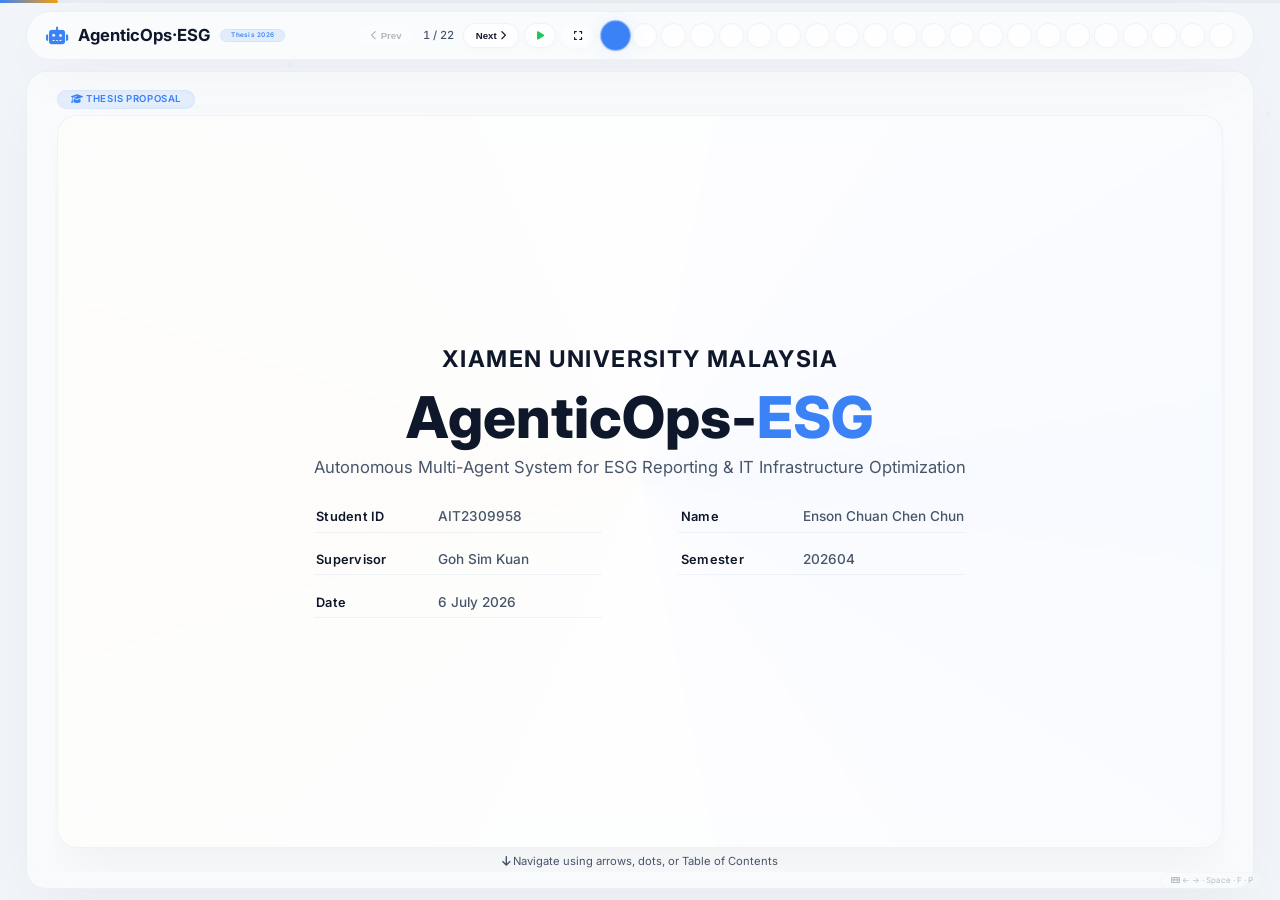
==== commit b059e97b: "Update index.html" ====
--- a/index.html
+++ b/index.html
@@ -2246,8 +2246,8 @@
                         <div class="info-item"><span class="label">Student ID</span><span class="value">AIT2309958</span></div>
                         <div class="info-item"><span class="label">Name</span><span class="value">Enson Chuan Chen Chun</span></div>
                         <div class="info-item"><span class="label">Supervisor</span><span class="value">Goh Sim Kuan</span></div>
-                        <div class="info-item"><span class="label">Semester</span><span class="value">202609</span></div>
-                        <div class="info-item"><span class="label">Date</span><span class="value">June 2026</span></div>
+                        <div class="info-item"><span class="label">Semester</span><span class="value">202604</span></div>
+                        <div class="info-item"><span class="label">Date</span><span class="value">6 July 2026</span></div>
                     </div>
                 </div>
                 <p style="text-align:center;font-size:clamp(0.7rem,0.8vw,0.95rem);color:var(--text-light);margin-top:0.2vh;">
